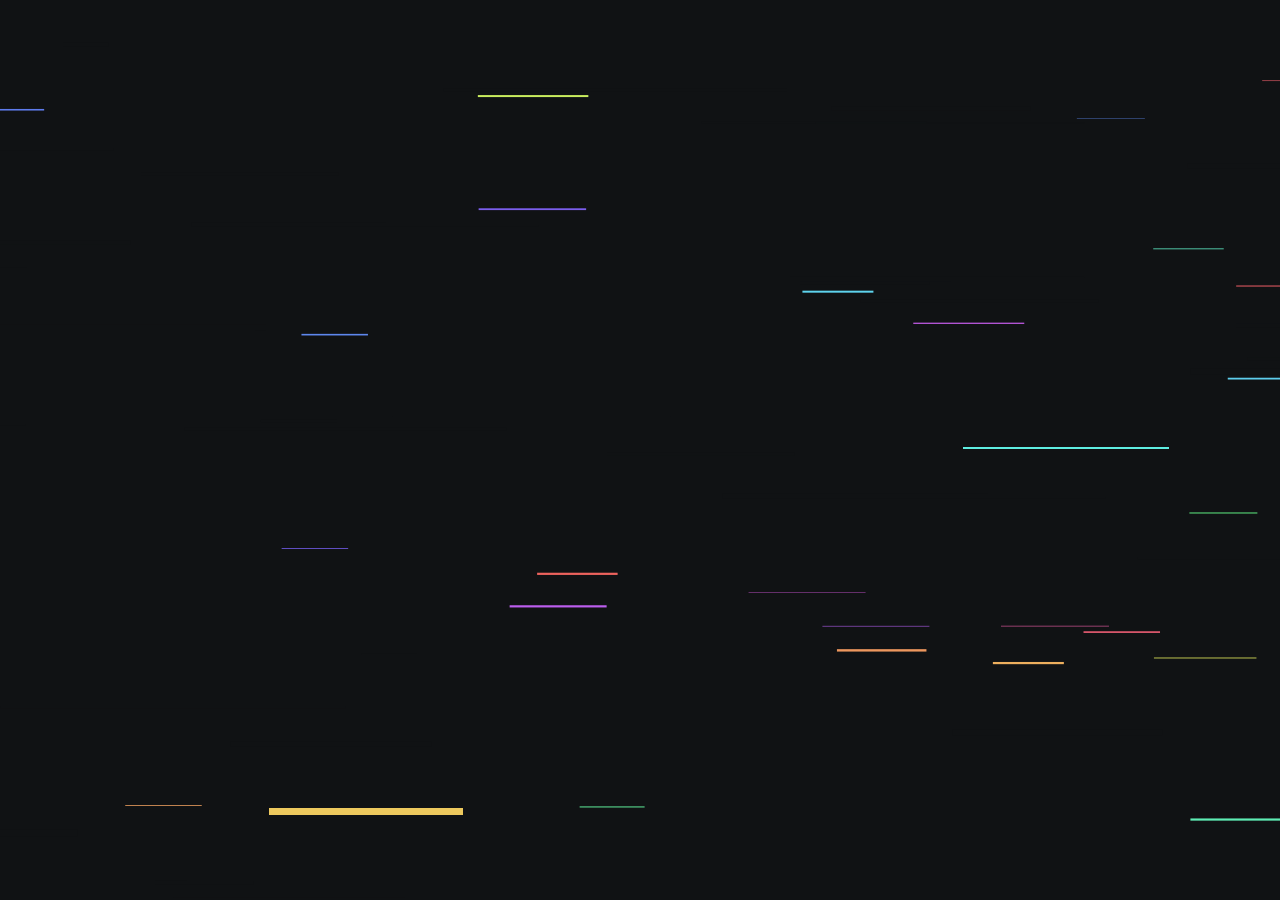
==== en/index.html @ 7159ad67 "İngilizce çeviriyi tamamla, en/index.html üret en sütunu 1/47'den 47/47'ye çıktı; build.py artık %90" ====
<!DOCTYPE html>
<html lang="en" data-i18n-static>
<head>
  <meta charset="utf-8" />
  <meta name="viewport" content="width=device-width, initial-scale=1">
  <title data-i18n="page_title">Emre Üçtepe</title>
  <meta name="description" data-i18n-content="page_desc" content="Emre Üçtepe&#x27;s personal site — projects, writing and contact.">

  <meta property="og:type" content="website">
  <meta property="og:title" data-i18n-content="page_title" content="Emre Üçtepe">
  <meta property="og:description" data-i18n-content="page_desc" content="Emre Üçtepe&#x27;s personal site — projects, writing and contact.">
  <meta property="og:url" content="https://emreuctepe.com/en/">

  <link rel="canonical" href="https://emreuctepe.com/en/">
  <link rel="alternate" hreflang="tr" href="https://emreuctepe.com/">
  <link rel="alternate" hreflang="en" href="https://emreuctepe.com/en/">
  <link rel="alternate" hreflang="ja" href="https://emreuctepe.com/ja/">
  <link rel="alternate" hreflang="x-default" href="https://emreuctepe.com/">

  <link rel="preconnect" href="https://fonts.googleapis.com">
  <link rel="preconnect" href="https://fonts.gstatic.com" crossorigin>
  <link rel="stylesheet" href="https://fonts.googleapis.com/css?family=Source+Sans+Pro&display=swap">

  <link rel="stylesheet" href="../css/index.css">
  <link rel="icon" type="image/svg+xml" href="../images/favicon.svg">

  <!-- Yukleme ekranini mv.js kaldiriyor; JS kapaliysa hic gosterme (yoksa
       sayfayi kalici olarak orterdi - site JS'siz de calismali). -->
  <noscript><style>#loader { display: none; }</style></noscript>
</head>
<body>
  <svg id="clip-paths" width="0" height="0" version="1.1" xmlns="http://www.w3.org/2000/svg" xmlns:xlink="http://www.w3.org/1999/xlink"><g></g></svg>
  <div id="page">
    <header>
      <div id="header-content">
        <div id="header-logo">
          <div id="profile-glitch-canvas" role="img" data-i18n-label="profile_alt" aria-label="Emre Üçtepe profile photo"></div>
        </div>
        <h1 data-i18n="name">Emre Üçtepe</h1>
        <p data-i18n="country">Türkiye</p>
        <div id="contact">
          <a href="mailto:contact@emreuctepe.com" id="email" data-i18n-label="email_label" aria-label="Send an email" target="_blank" rel="noopener noreferrer"><svg viewBox="0 0 42 36" xmlns="http://www.w3.org/2000/svg" aria-hidden="true" focusable="false"><path d="M3.025 5.255A1.99 1.99 0 0 1 4.003 5h33.994c.354 0 .688.093.977.256L21 18.5 3.025 5.255zm-1.002 1.45c-.015.098-.023.2-.023.302V18.28v-5.636 17.35C2 31.1 2.902 32 4.003 32h33.994A2.005 2.005 0 0 0 40 29.993v-17.35 5.638V7.008c0-.103-.008-.204-.023-.303L21 20.687 2.023 6.704z"/></svg></a>

          <a href="https://github.com/emreuctepe" id="github" aria-label="GitHub" rel="noopener noreferrer" target="_blank">
            <svg xmlns="http://www.w3.org/2000/svg" viewBox="0 0 42 36" aria-hidden="true" focusable="false">
              <path d="M21 1C10.06 1 1.2 9.86 1.2 20.8c0 8.76 5.68 16.19 13.56 18.81.99.18 1.35-.43 1.35-.96 0-.47-.02-2.03-.03-3.68-5.52 1.2-6.68-2.34-6.68-2.34-.9-2.29-2.2-2.9-2.2-2.9-1.8-1.23.14-1.2.14-1.2 1.99.14 3.04 2.04 3.04 2.04 1.77 3.03 4.64 2.15 5.77 1.65.18-1.28.69-2.15 1.26-2.65-4.41-.5-9.05-2.2-9.05-9.8 0-2.16.77-3.93 2.04-5.32-.2-.5-.89-2.52.2-5.26 0 0 1.67-.53 5.46 2.03a19 19 0 0 1 9.94 0c3.79-2.56 5.46-2.03 5.46-2.03 1.09 2.74.4 4.76.2 5.26 1.27 1.39 2.04 3.16 2.04 5.32 0 7.62-4.65 9.29-9.08 9.79.71.61 1.35 1.82 1.35 3.67 0 2.65-.02 4.78-.02 5.43 0 .53.36 1.15 1.36.95a19.63 19.63 0 0 0 13.53-18.8C40.8 9.86 31.94 1 21 1z"/>
            </svg>

          </a>
          <a href="https://medium.com/@muhammedemreuctepe" id="medium" aria-label="Medium" target="_blank" rel="noopener noreferrer">
            <svg xmlns="http://www.w3.org/2000/svg" viewBox="96 96 448.1 448.1" aria-hidden="true" focusable="false"><!--!Font Awesome Free v7.3.1 by @fontawesome - https://fontawesome.com License - https://fontawesome.com/license/free Copyright 2026 Fonticons, Inc.--><path d="M465.4 96C508.8 96 544 131.2 544 174.6L544 258.4C542.1 258.3 540.2 258.2 538.3 258.2L537.9 258.2C527.9 258.2 515.6 260.6 506.8 265C496.8 269.6 488.1 276.5 480.8 285.6C469 300.2 461.9 319.9 460.2 342C460.1 342.7 460.1 343.3 460 344C459.9 344.7 459.9 345.2 459.9 345.9C459.8 347.1 459.8 348.3 459.8 349.5C459.8 351.4 459.7 353.3 459.8 355.3C461 405.4 488 445.5 536.1 445.5C538.8 445.5 541.4 445.4 544 445.1L544 465.5C544 508.9 508.8 544.1 465.4 544.1L174.6 544C131.2 544 96 508.8 96 465.4L96 174.6C96 131.2 131.2 96 174.6 96L465.4 96zM178.3 202.9L178.6 203C191.8 206 198.4 210.4 198.4 226.4L198.4 413.6C198.4 429.6 191.7 434 178.5 437L178.2 437.1L178.2 439.9L231 439.9L231 437.1L230.7 437C217.5 434 210.8 429.6 210.8 413.6L210.8 237.3L296.9 439.8L301.8 439.8L390.4 231.6L390.4 418.2C389.3 430.8 382.6 434.7 370.7 437.4L370.4 437.5L370.4 440.2L462.3 440.2L462.3 437.5L462 437.4C450.1 434.7 443.3 430.8 442.1 418.2L442 226.4L442.1 226.4C442.1 210.4 448.8 206 462 203L462.3 202.9L462.3 200.2L390.1 200.2L323.1 357.6L256.1 200.2L178.3 200.2L178.3 202.9zM544 404.3C518.9 396.9 501 369.2 502.8 336.5L502.8 336.5L543.9 336.5L543.9 404.3zM537.6 268.7C539.9 268.7 542 269 544 269.6L544 327L503.8 327C505.3 293.4 517.4 269.1 537.6 268.7z"/></svg>
          </a>
          <a href="https://www.youtube.com/@emreuctepee" id="youtube" aria-label="YouTube" target="_blank" rel="noopener noreferrer">
            <svg xmlns="http://www.w3.org/2000/svg" viewBox="47 128 546.2 384" aria-hidden="true" focusable="false"><!--!Font Awesome Free v7.3.1 by @fontawesome - https://fontawesome.com License - https://fontawesome.com/license/free Copyright 2026 Fonticons, Inc.--><path d="M581.7 188.1C575.5 164.4 556.9 145.8 533.4 139.5C490.9 128 320.1 128 320.1 128C320.1 128 149.3 128 106.7 139.5C83.2 145.8 64.7 164.4 58.4 188.1C47 231 47 320.4 47 320.4C47 320.4 47 409.8 58.4 452.7C64.7 476.3 83.2 494.2 106.7 500.5C149.3 512 320.1 512 320.1 512C320.1 512 490.9 512 533.5 500.5C557 494.2 575.5 476.3 581.8 452.7C593.2 409.8 593.2 320.4 593.2 320.4C593.2 320.4 593.2 231 581.8 188.1zM264.2 401.6L264.2 239.2L406.9 320.4L264.2 401.6z"/></svg>
          </a>
        </div>
        <div id="lang-switcher">
          <a href="../" data-lang="tr">TR</a> · <a href="../en/" data-lang="en">EN</a> · <a href="../ja/" data-lang="ja">日本語</a>
        </div>
      </div>
    </header>
    <main id="content">
      <section id="about">
        <h2 data-i18n="about_title">About</h2>
        <p data-i18n="about_text">Hi. I'm studying Japanese Language and Literature at Erciyes University. I keep acting, in my own quiet way. And when I get bored I wander off into maths, geometry, game programming and web apps.</p>
        <a href="mailto:contact@emreuctepe.com" class="more" target="_blank" rel="noopener noreferrer">
          <span data-i18n="about_more">Get in touch</span>
          <svg class="arrow" viewBox="0 0 6 10" xmlns="http://www.w3.org/2000/svg"><path d="M0,0 L6,5 L0,10 Z"/></svg>
        </a>
      </section>
      <section id="work">
        <h2 data-i18n="work_title" role="button" tabindex="0">Projects</h2>
        <ul>
          <li><a href="#" target="_blank" rel="noopener noreferrer"><span data-i18n="project_1_desc">Monthly Social Magazine</span> - <span data-i18n="project_1_meta">dergi.com</span></a></li>
          <li><a href="#" target="_blank" rel="noopener noreferrer"><span data-i18n="project_2_desc">Guess promoting Türkiye is down to me!</span> - <span data-i18n="project_2_meta">YouTube Podcast</span></a></li>
          <li><a href="#" target="_blank" rel="noopener noreferrer"><span data-i18n="project_3_desc">Pick a Random Topic</span> - <span data-i18n="project_3_meta">randomtopik.com</span></a></li>
          <li><a target="_blank" rel="noopener noreferrer"><span data-i18n="work_past">----------Past----------</span>-----</a></li>
          <li><a href="https://www.imdb.com/title/tt8827156/?ref_=tt_epspo_ep_1" target="_blank" rel="noopener noreferrer"><span data-i18n="project_6_desc">Osman</span> - <span data-i18n="project_6_meta">Diriliş: Ertuğrul (TV series)</span></a></li>
          <li><a href="https://www.youtube.com/watch?v=KBHKbZ3uY08" target="_blank" rel="noopener noreferrer"><span data-i18n="project_7_desc">Naci</span> - <span data-i18n="project_7_meta">Başarmalısın (film)</span></a></li>
          <li><a href="https://www.youtube.com/watch?v=_SRxvWY0Qe0" target="_blank" rel="noopener noreferrer"><span data-i18n="project_8_desc">Hakan</span> - <span data-i18n="project_8_meta">Hayat Dediğin: Sevginin Gücü</span></a></li>
          <li><a href="#" target="_blank" rel="noopener noreferrer"><span data-i18n="project_10_desc">Turkish Airlines</span> - <span data-i18n="project_10_meta">Commercial</span></a></li>
          <li><a href="#" target="_blank" rel="noopener noreferrer"><span data-i18n="project_11_desc">Dettol</span> - <span data-i18n="project_11_meta">Commercial (currently BOYCOTTED!)</span></a></li>
            <!--
          <li><a href="#" target="_blank" rel="noopener noreferrer"><span data-i18n="project_4_desc">Project G</span> - <span data-i18n="project_4_meta">Interactive geometry learning platform</span></a></li>
          <li><a href="#" target="_blank" rel="noopener noreferrer"><span data-i18n="project_12_desc">Kayseray tracker</span> - <span data-i18n="project_12_meta">proje203.com</span></a></li>
          <li><a href="#" target="_blank" rel="noopener noreferrer"><span data-i18n="project_13_desc">Historical Card Game</span> - <span data-i18n="project_13_meta">proje203.com</span></a></li>
          <li><a href="#" target="_blank" rel="noopener noreferrer"><span data-i18n="project_14_desc">"Good Chat"</span> - <span data-i18n="project_14_meta">proje203.com</span></a></li>
          <li><a href="#" target="_blank" rel="noopener noreferrer"><span data-i18n="project_15_desc">KargaManga Card Game</span> - <span data-i18n="project_15_meta">proje203.com</span></a></li>
          <li><a href="#" target="_blank" rel="noopener noreferrer"><span data-i18n="project_5_desc">benkyoutorukogo.com</span> - <span data-i18n="project_5_meta">Turkish learning materials for Japanese speakers</span></a></li>
          <li><a href="#" target="_blank" rel="noopener noreferrer"><span data-i18n="project_16_desc">Damn! A lot</span> - <span data-i18n="project_16_meta">proje203.com</span></a></li>
           -->
        </ul>
        <a href="#" class="more" target="_blank" rel="noopener noreferrer"><span data-i18n="work_more">More projects</span> <svg class="arrow" viewBox="0 0 6 10" xmlns="http://www.w3.org/2000/svg"><path d="M0,0 L6,5 L0,10 Z"/></svg></a>
      </section>
      <section id="articles">
        <h2 data-i18n="articles_title">Writing</h2>
        <ul>
          <li><a href="https://medium.com/@muhammedemreuctepe/%E5%A4%A7%E5%A5%BD%E3%81%8D%E3%81%AA%E5%9B%B3%E6%9B%B8%E9%A4%A8-ipa-3b25644fb521" target="_blank" rel="noopener noreferrer"><span data-i18n="article_1_title">大好きな図書館:IPA</span></a></li>
          <li><a href="https://medium.com/@muhammedemreuctepe/japon-modernle%C5%9Fmesine-farkl%C4%B1-bir-bak%C4%B1%C5%9F-e629d84c097a" target="_blank" rel="noopener noreferrer"><span data-i18n="article_2_title">Japon Modernleşmesine Farklı Bir Bakış</span></a></li>
          <li><a href="#" target="_blank" rel="noopener noreferrer"><span data-i18n="article_3_title">A Thrilled Love Story In The Old Train with Grapphities</span></a></li>
        </ul>
        <a href="https://medium.com/@muhammedemreuctepe" class="more" target="_blank" rel="noopener noreferrer"><span data-i18n="articles_more">More writing</span> <svg class="arrow" viewBox="0 0 6 10" xmlns="http://www.w3.org/2000/svg"><path d="M0,0 L6,5 L0,10 Z"/></svg></a>
      </section>
    </main>
  </div>
  <div id="intro" class="full-size">
    <div id="logo-container" class="full-size"></div>
    <svg id="stripes" class="full-size" width="100%" height="100%" version="1.1" xmlns="http://www.w3.org/2000/svg" xmlns:xlink="http://www.w3.org/1999/xlink"></svg>
  </div>
  <!-- #intro'dan SONRA gelir ki (z-index yok, DOM sirasi karar verir) intro
       hazirlanirken onun ustunde dursun. Bicimi css/index.css'te. -->
  <div id="loader" class="full-size" aria-hidden="true"><span></span></div>
  <!-- Not: p5.js (~950KB) ve tinycolor (35KB) kaldirildi; glitch efekti saf Canvas 2D
       ile, renk uretimi ise js/color.js yardimcisi ile yapiliyor. defer sirasi korunur:
       color.js -> random-link-color/mv; dynamics -> mv; lang/strings -> i18n -> mv. -->
  <script defer src="../js/color.js"></script>
  <script defer src="../js/dynamics.js"></script>
  <script defer src="../js/random-link-color.js"></script>
  <script defer src="../lang/strings.js"></script>
  <script defer src="../js/i18n.js"></script>
  <script defer src="../js/mv.js"></script>
  <script defer src="../js/profile-glitch.js"></script>
</body>
</html>
---- css/index.css ----
/* Font, index.html <head>'inde <link rel="preconnect"> + display=swap ile yukleniyor
   (eskiden buradaki render-blocking @import ile geliyordu ve FOIT'e yol aciyordu). */

* {
  margin: 0;
  padding: 0;
  font-family: "Source Sans Pro", "HelveticaNeue", "Helvetica Neue", Helvetica, Arial;
}

*:not(a):not(a *) {
  cursor: default;
}

html {
  height: 100%;
}

body {
  background: #101214;
  font-size: 18px;
  -webkit-text-size-adjust: 100%;
  color: #8E9094;
  min-height: 100%;
  display: flex;
  justify-content: center;
  /* Varsayilan: dikey ortali (intro ve duruş gorunumu icin). Proje listesi acilinca
     js/mv.js bunu inline 'flex-start'a cevirir (top-anchor) ki icerik asagi buyusun. */
  align-items: center;
}

h1, h2 {
  font-weight: normal;
  color: white;
}

h1 {
  font-size: 25px;
}

h2 {
  font-size: 22.5px;
}

.full-size {
  position: absolute;
  top: 0;
  left: 0;
  bottom: 0;
  right: 0;
}

#clip-paths {
  position: absolute;
  top: 0;
  left: 0;
}

#page {
  display: grid;
  grid-template-columns: 2fr 3fr;
  max-width: 1000px;
  grid-column-gap: 5vw;
  padding: 10vh 10vw;
}

header {
  display: flex;
  justify-content: center;
  align-items: center;
  flex-direction: column;
  /* Duruş/intro halinde tamamen orijinal (mudahalesiz) - boylece intro glitch klonlari
     dogru konumlanir. Proje listesi acilinca js/mv.js inline olarak sticky + align-self
     + top + #page marginTop ekler (top-anchor, header sabit, icerik asagi buyur). */
}

#header-content {
  text-align: center;
}

#header-logo {
  text-align: center;
}

#profile-glitch-canvas {
  width: 120px;
  height: 120px;
  margin: 0 auto 10px;
  border-radius: 50%;
  overflow: hidden;
}

#profile-glitch-canvas canvas {
  border-radius: 50%;
}

#header-content p {
  padding-top: 2px;
}

#contact {
  padding-top: 12px;
}

#contact a {
  display: inline-block;
  margin-right: 8px;
}

#contact a,
#contact a svg {
  width: 31.25px;
  height: 23.75px;
  cursor: pointer;
}

/* Medium/YouTube: viewBox artik ikonun gercek sinir kutusuna kirpilmis,
   digerleri gibi yukseklik sabit (23.75px, %25 buyutulmus), genislik kendi oranina gore */
#contact a#medium,
#contact a#medium svg {
  width: 23.75px;
  height: 23.75px;
}

#contact a#youtube,
#contact a#youtube svg {
  width: 33.75px;
  height: 23.75px;
}

#contact a svg path {
  fill: #8E9094;
}
#contact a:hover svg path {
  fill: #adb0b6;
}

#lang-switcher {
  padding-top: 22px;
  font-size: 14px;
  color: #8E9094;
}

#lang-switcher a {
  color: #8E9094;
  text-decoration: none;
}

#lang-switcher a:hover {
  color: #adb0b6;
}

#lang-switcher a.active {
  color: white;
}

#content {
  display: flex;
  flex-direction: column;
  justify-content: center;
}

section {
  margin-bottom: 30px;
}

section ul {
  line-height: 24px;
  list-style: none;
  padding-top: 2px;
  padding-bottom: 5px;
}

section a {
  color: #8E9094;
  text-decoration: none;
}
section a:hover {
  color: #adb0b6;
}

/* Paragraf ici linkler (ör. "Hakkimda" metnindeki gibi) link oldugunu belli etsin
   diye sayfa her yenilendiginde rastgele bir renk alir (bkz js/random-link-color.js).
   Yeni bir kelimeyi link yapmak icin sadece <a> etiketine sarmak yeterli, baska
   hicbir sey eklemeye gerek yok. */
section p a {
  color: var(--inline-link-color, #8E9094);
}

/* Varsayilan: proje listesinin ILK 3 satiri gorunur; 4. ve sonrasi gizli durur.
   "Diger Projeler" (veya "Projeler" basligi) tiklaninca js/mv.js bunlari sirayla
   animasyonla acar. Boylece HTML'de li SIRASINI degistirmek yeterli - ilk 3 siteye
   yansir, digerleri sonradan eklenir; elle .extra sinifi yonetmeye gerek yok. */
#work ul li:nth-child(n+4) {
  display: none;
}

/* Liste acildiginda (js/mv.js '#work'a 'is-expanded' ekler): sirayla 'is-in' alan
   satirlar gorunur, tek kullanimlik "Diger Projeler" butonu kalkar. Acilis/kapanis TEK
   sinifla ifade edildigi icin mv.js top-anchor'i yeniden olcerken sinifi bir an kaldirip
   KAPALI duzeni birebir geri kurabiliyor (bkz. measureCollapsedPageHeight). */
#work.is-expanded ul li.is-in {
  display: list-item;
}
#work.is-expanded > a.more {
  display: none;
}

a.more {
  font-size: 16px;
  text-decoration: none;
  color: #B0B1B3;
}

a.more svg {
  width: 6px;
  height: 10px;
  margin-left: 7px;
}
a.more .arrow {
  fill: #B0B1B3;
}
a.more:hover {
  color: #adb0b6;
}
a.more:hover .arrow {
  fill: #adb0b6;
}

#intro {
  background: #101214;
  pointer-events: none;
}

/* Yukleme ekrani: defer'li scriptler (dynamics.js ~60KB) inerken sayfa bos-siyah
   kalmasin diye. Saf CSS - ek istek yok, JS beklemez, ilk boyamada goruniyor.
   mv.js intro'yu baslatirken .is-loaded ile soluklastirip DOM'dan kaldiriyor,
   boylece yukleme cizgisinden glitch'e yumusak bir gecis oluyor.
   JS kapaliysa <noscript> (index.html <head>) bu katmani hic gostermez. */
#loader {
  background: #101214;
  display: flex;
  align-items: center;
  justify-content: center;
  pointer-events: none;
  transition: opacity 250ms linear;
  /* Emniyet: mv.js bir sekilde calismazsa ekran sonsuza kadar kapali kalmasin. */
  animation: loader-timeout 1ms linear 8s forwards;
}

#loader.is-loaded {
  opacity: 0;
}

/* Intro'nun yatay serit motifine selam: ince bir raydaki tek parca gidip gelir. */
#loader span {
  position: relative;
  width: 120px;
  height: 2px;
  background: rgba(142, 144, 148, 0.2); /* #8E9094 */
  overflow: hidden;
}

/* Kayan parca sitenin vurgu renk uzayinda gezinir: js/color.js her yuklemede
   hsl(rastgele, 80%, 65%) uretip glitch seritlerine, paragraf ici linklere ve
   favicon'a veriyor. Burada ayni doygunluk/aciklikta hue'yu dondurerek o
   paletin icinde kaliyoruz - ama JS'e dokunmadan, cunku loader'in tum amaci
   scriptler inmeden once gorunmek. */
#loader span::after {
  content: "";
  position: absolute;
  top: 0;
  left: 0;
  width: 40px;
  height: 100%;
  /* @property desteklenmeyen tarayicida animasyon islemez; bu satir sayesinde
     degisken yine de cozulur ve parca sabit bir vurgu renginde kalir. */
  --loader-hue: 0;
  background: hsl(var(--loader-hue), 80%, 65%);
  animation:
    loader-scan 1.2s ease-in-out infinite alternate,
    loader-hue 5s linear infinite;
}

/* Hue'yu <number> olarak kaydetmek gercek renk gecisi saglar; kaydedilmezse
   tarayici degiskeni metin gibi gorup adim adim (veya hic) gecis yapardi. */
@property --loader-hue {
  syntax: "<number>";
  inherits: false;
  initial-value: 0;
}

@keyframes loader-hue {
  to { --loader-hue: 360; }
}

@keyframes loader-scan {
  to { transform: translateX(80px); } /* ray 120px - parca 40px */
}

@keyframes loader-timeout {
  to { opacity: 0; visibility: hidden; }
}

@media only screen and (prefers-reduced-motion: reduce) {
  #loader span::after {
    animation: none;
    width: 100%;
    background: #8E9094; /* renk donusu de hareket sayilir; notr ve sabit birak */
    opacity: 0.35;
  }
}

#logo-container {
  transform-origin: 50% 50%;
  transform: scale(0.5);
  display: flex;
  align-items: center;
  justify-content: center;
  visibility: hidden;
}

#logo-container > svg {
  width: 70vw;
  height: 70vh;
  max-width: 640px;
  max-height: 536px;
}

@media only screen and (max-width: 800px) {
  #page {
    position: initial;
    padding: 10vw;
    grid-row-gap: 5vh;
    grid-template-columns: 1fr;
    grid-auto-flow: row;
  }
  /* Tek sutunlu mobil duzende sabitleme kapali (header icerigi ortmasin). */
  header {
    position: static;
  }
}

/* Dokunma hedefleri. Olcum (375px): liste linkleri 21.8px yuksekliginde ve
   aralarinda 0.9px bosluk vardi - parmak ucu ayni anda 2-3 satiri kapatiyordu.
   Dil secici 14.7x17.1px ile en kucugu. Hedefi gorunmez sekilde buyutmek
   (pseudo-element hit alani) burada CARE DEGIL: bitisik satirlarda buyuyen
   alanlar ust uste biner, belirsizlik yer degistirir sadece. O yuzden gercek
   bosluk ekliyoruz ve satirlari ~44px'e (Apple HIG) cikariyoruz.

   Sorgu max-width degil pointer:coarse: dert dokunmatikte, dar masaustu
   penceresinde degil. Ayrica mv.js:515 hover glitch'ini 'ontouchstart' ile
   zaten kapatiyor - ayni kitleyi hedefleyince glitch klonlarinin
   getBoundingClientRect kutusu hicbir yerde padding'den etkilenmemis oluyor. */
@media (pointer: coarse) {
  /* Blok yapmak satiri bastan sona tiklanabilir kilar; dar metinlerde
     ("Osman - ...") saga dogru isabetsiz dokunuslar da kurtulur. */
  #work ul li a,
  #articles ul li a {
    display: block;
    padding: 4px 0;
  }

  a.more {
    display: inline-block;
    padding: 12px 0;
  }

  /* Sayfanin en kucuk hedefleri. Ayiraclar ("·") yerinde kalsin diye
     inline-block + yatay padding: TR/EN kutulari ~31x39px'e ciker. */
  #lang-switcher {
    padding-top: 12px;
  }

  #lang-switcher a {
    display: inline-block;
    padding: 11px 8px;
  }
}
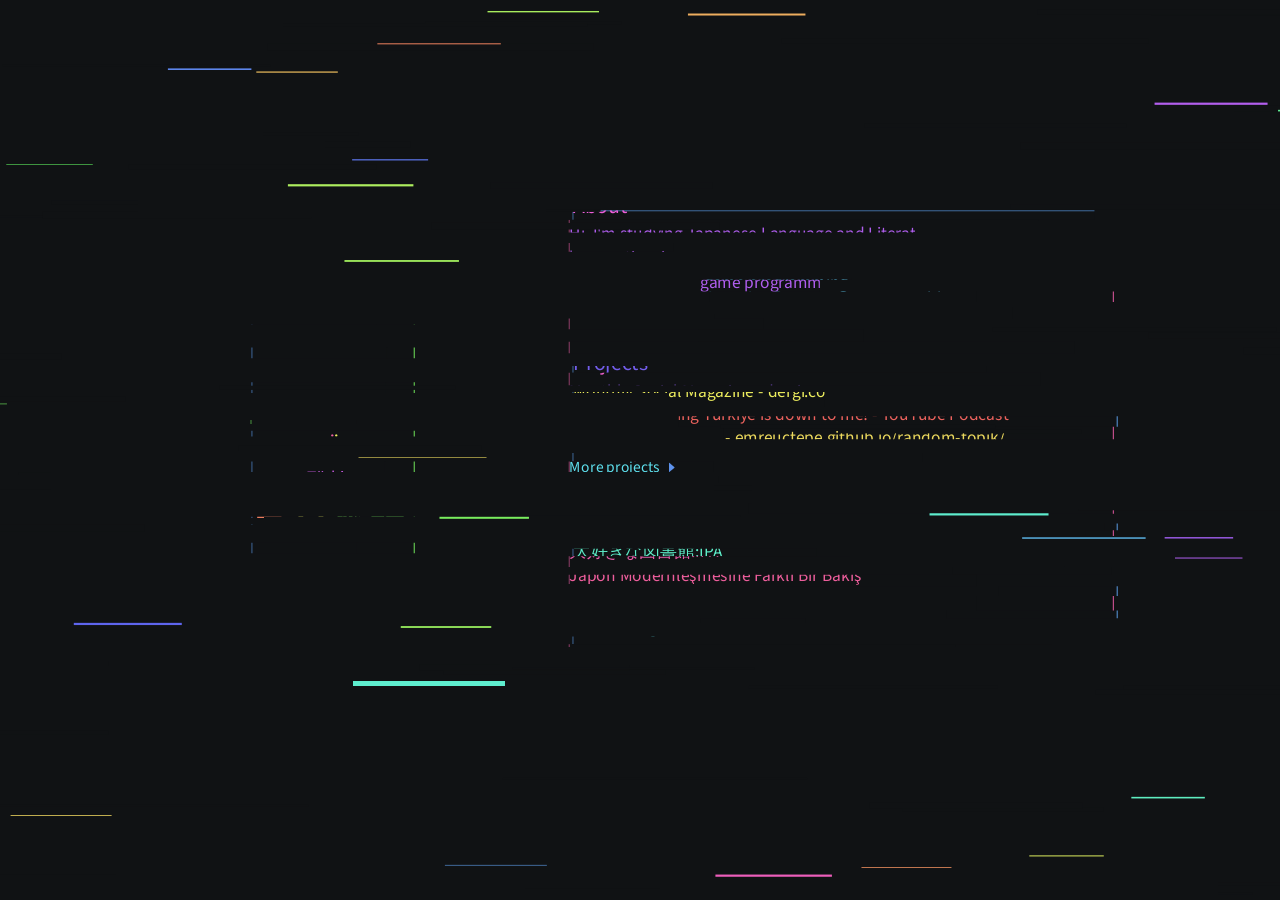
==== commit bdb5c7ef: "İçerik güncellemeleri ve yapılacaklar listesini genişlet Rastgele Konu Seç artık emreuctepe.github.i" ====
--- a/en/index.html
+++ b/en/index.html
@@ -73,9 +73,9 @@
         <ul>
           <li><a href="#" target="_blank" rel="noopener noreferrer"><span data-i18n="project_1_desc">Monthly Social Magazine</span> - <span data-i18n="project_1_meta">dergi.com</span></a></li>
           <li><a href="#" target="_blank" rel="noopener noreferrer"><span data-i18n="project_2_desc">Guess promoting Türkiye is down to me!</span> - <span data-i18n="project_2_meta">YouTube Podcast</span></a></li>
-          <li><a href="#" target="_blank" rel="noopener noreferrer"><span data-i18n="project_3_desc">Pick a Random Topic</span> - <span data-i18n="project_3_meta">randomtopik.com</span></a></li>
+          <li><a href="https://emreuctepe.github.io/random-topik/" target="_blank" rel="noopener noreferrer"><span data-i18n="project_3_desc">Pick a Random Topic</span> - <span data-i18n="project_3_meta">emreuctepe.github.io/random-topik/</span></a></li>
           <li><a target="_blank" rel="noopener noreferrer"><span data-i18n="work_past">----------Past----------</span>-----</a></li>
-          <li><a href="https://www.imdb.com/title/tt8827156/?ref_=tt_epspo_ep_1" target="_blank" rel="noopener noreferrer"><span data-i18n="project_6_desc">Osman</span> - <span data-i18n="project_6_meta">Diriliş: Ertuğrul (TV series)</span></a></li>
+          <li><a href="https://www.imdb.com/title/tt8827156/?ref_=tt_epspo_ep_1" target="_blank" rel="noopener noreferrer"><span data-i18n="project_6_desc">Osman</span> - <span data-i18n="project_6_meta">Resurrection Ertugrul S5/E1-E29 (TV series)</span></a></li>
           <li><a href="https://www.youtube.com/watch?v=KBHKbZ3uY08" target="_blank" rel="noopener noreferrer"><span data-i18n="project_7_desc">Naci</span> - <span data-i18n="project_7_meta">Başarmalısın (film)</span></a></li>
           <li><a href="https://www.youtube.com/watch?v=_SRxvWY0Qe0" target="_blank" rel="noopener noreferrer"><span data-i18n="project_8_desc">Hakan</span> - <span data-i18n="project_8_meta">Hayat Dediğin: Sevginin Gücü</span></a></li>
           <li><a href="#" target="_blank" rel="noopener noreferrer"><span data-i18n="project_10_desc">Turkish Airlines</span> - <span data-i18n="project_10_meta">Commercial</span></a></li>
@@ -97,7 +97,7 @@
         <ul>
           <li><a href="https://medium.com/@muhammedemreuctepe/%E5%A4%A7%E5%A5%BD%E3%81%8D%E3%81%AA%E5%9B%B3%E6%9B%B8%E9%A4%A8-ipa-3b25644fb521" target="_blank" rel="noopener noreferrer"><span data-i18n="article_1_title">大好きな図書館:IPA</span></a></li>
           <li><a href="https://medium.com/@muhammedemreuctepe/japon-modernle%C5%9Fmesine-farkl%C4%B1-bir-bak%C4%B1%C5%9F-e629d84c097a" target="_blank" rel="noopener noreferrer"><span data-i18n="article_2_title">Japon Modernleşmesine Farklı Bir Bakış</span></a></li>
-          <li><a href="#" target="_blank" rel="noopener noreferrer"><span data-i18n="article_3_title">A Thrilled Love Story In The Old Train with Grapphities</span></a></li>
+          <li><a href="https://medium.com/@muhammedemreuctepe/speaking-club-ideas-e4d9cf6a7c7c" target="_blank" rel="noopener noreferrer"><span data-i18n="article_3_title">Speaking Club Ideas</span></a></li>
         </ul>
         <a href="https://medium.com/@muhammedemreuctepe" class="more" target="_blank" rel="noopener noreferrer"><span data-i18n="articles_more">More writing</span> <svg class="arrow" viewBox="0 0 6 10" xmlns="http://www.w3.org/2000/svg"><path d="M0,0 L6,5 L0,10 Z"/></svg></a>
       </section>
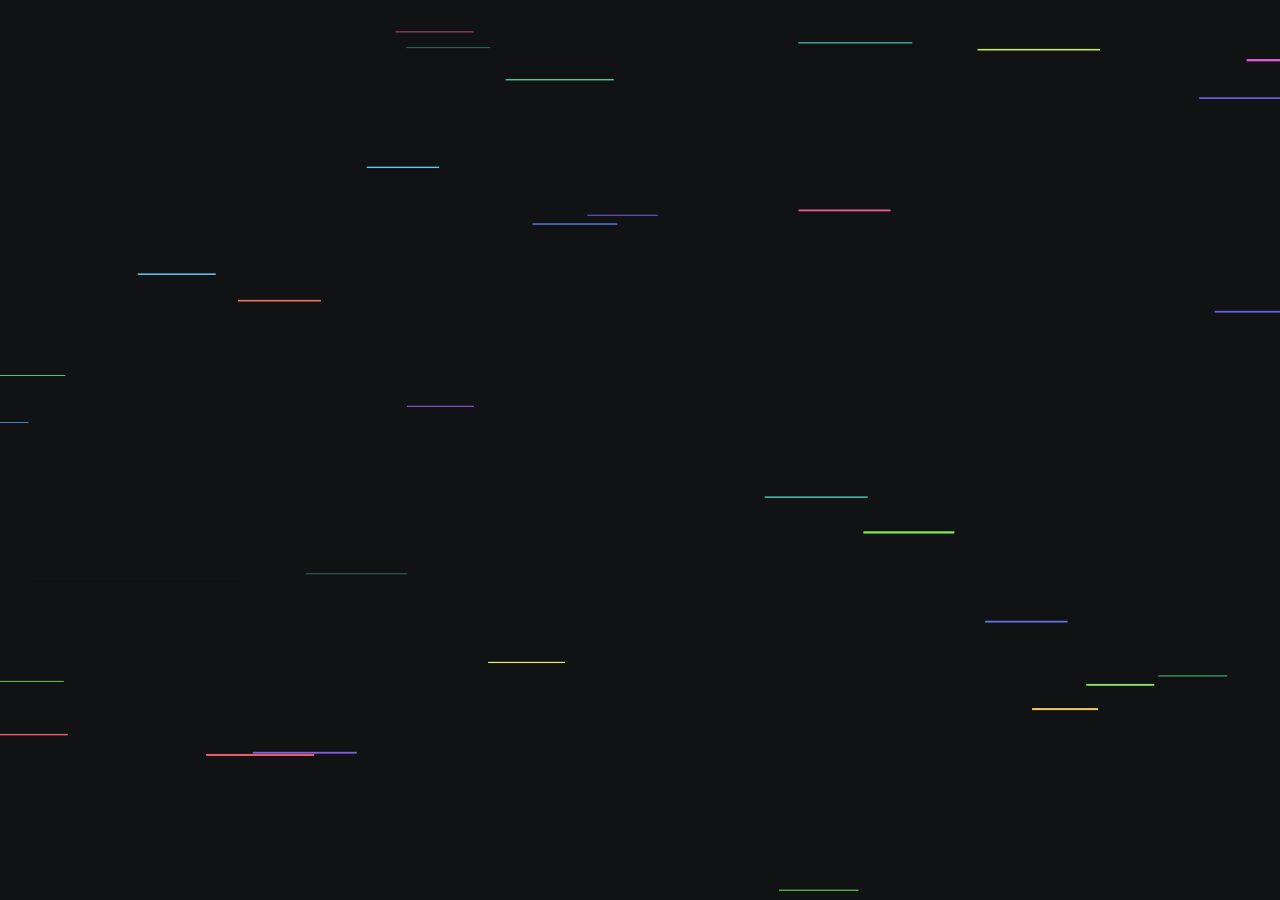
==== commit 03ba6f10: "mailto baglantilarindan _blank kaldir, Ertugrul satirini eslestir mailto: bir belge navigasyonu degi" ====
--- a/en/index.html
+++ b/en/index.html
@@ -39,7 +39,12 @@
         <h1 data-i18n="name">Emre Üçtepe</h1>
         <p data-i18n="country">Türkiye</p>
         <div id="contact">
-          <a href="mailto:contact@emreuctepe.com" id="email" data-i18n-label="email_label" aria-label="Send an email" target="_blank" rel="noopener noreferrer"><svg viewBox="0 0 42 36" xmlns="http://www.w3.org/2000/svg" aria-hidden="true" focusable="false"><path d="M3.025 5.255A1.99 1.99 0 0 1 4.003 5h33.994c.354 0 .688.093.977.256L21 18.5 3.025 5.255zm-1.002 1.45c-.015.098-.023.2-.023.302V18.28v-5.636 17.35C2 31.1 2.902 32 4.003 32h33.994A2.005 2.005 0 0 0 40 29.993v-17.35 5.638V7.008c0-.103-.008-.204-.023-.303L21 20.687 2.023 6.704z"/></svg></a>
+          <!-- mailto'da target="_blank" YOK: bu bir belge navigasyonu degil, isletim
+               sistemindeki posta uygulamasina devredilir. _blank verilince tarayici
+               yukleyecek belgesi olmayan bos bir sekme acip hemen kapatir (ya da
+               popup engelleyici bloklar) - kullaniciya "hicbir sey olmadi" gibi
+               gorunur. rel="noopener" de gereksiz: paylasilan bir window.opener yok. -->
+          <a href="mailto:contact@emreuctepe.com" id="email" data-i18n-label="email_label" aria-label="Send an email"><svg viewBox="0 0 42 36" xmlns="http://www.w3.org/2000/svg" aria-hidden="true" focusable="false"><path d="M3.025 5.255A1.99 1.99 0 0 1 4.003 5h33.994c.354 0 .688.093.977.256L21 18.5 3.025 5.255zm-1.002 1.45c-.015.098-.023.2-.023.302V18.28v-5.636 17.35C2 31.1 2.902 32 4.003 32h33.994A2.005 2.005 0 0 0 40 29.993v-17.35 5.638V7.008c0-.103-.008-.204-.023-.303L21 20.687 2.023 6.704z"/></svg></a>
 
           <a href="https://github.com/emreuctepe" id="github" aria-label="GitHub" rel="noopener noreferrer" target="_blank">
             <svg xmlns="http://www.w3.org/2000/svg" viewBox="0 0 42 36" aria-hidden="true" focusable="false">
@@ -63,7 +68,8 @@
       <section id="about">
         <h2 data-i18n="about_title">About</h2>
         <p data-i18n="about_text">Hi. I'm studying Japanese Language and Literature at Erciyes University. I keep acting, in my own quiet way. And when I get bored I wander off into maths, geometry, game programming and web apps.</p>
-        <a href="mailto:contact@emreuctepe.com" class="more" target="_blank" rel="noopener noreferrer">
+        <!-- target="_blank" yok - gerekcesi yukaridaki #email baglantisinda. -->
+        <a href="mailto:contact@emreuctepe.com" class="more">
           <span data-i18n="about_more">Get in touch</span>
           <svg class="arrow" viewBox="0 0 6 10" xmlns="http://www.w3.org/2000/svg"><path d="M0,0 L6,5 L0,10 Z"/></svg>
         </a>
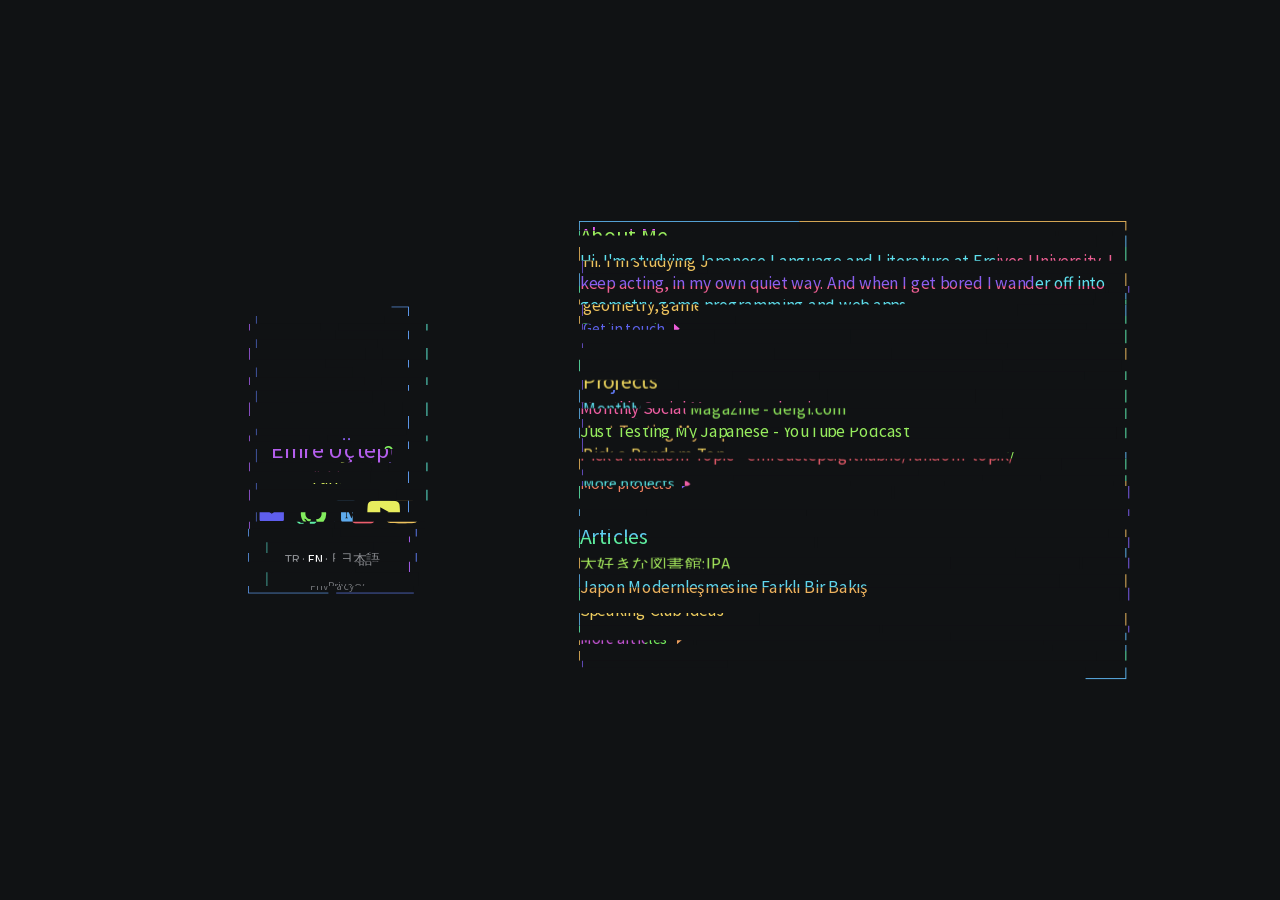
==== commit ab0d8bc0: "Uc dilli gizlilik sayfasi, cerezsiz sayac, self-host font Cerez banner'i koymadan trafik olcmenin sa" ====
--- a/en/index.html
+++ b/en/index.html
@@ -4,11 +4,11 @@
   <meta charset="utf-8" />
   <meta name="viewport" content="width=device-width, initial-scale=1">
   <title data-i18n="page_title">Emre Üçtepe</title>
-  <meta name="description" data-i18n-content="page_desc" content="Emre Üçtepe&#x27;s personal site — projects, writing and contact.">
+  <meta name="description" data-i18n-content="page_desc" content="Emre Üçtepe&#x27;s personal site — projects, articles and contact.">
 
   <meta property="og:type" content="website">
   <meta property="og:title" data-i18n-content="page_title" content="Emre Üçtepe">
-  <meta property="og:description" data-i18n-content="page_desc" content="Emre Üçtepe&#x27;s personal site — projects, writing and contact.">
+  <meta property="og:description" data-i18n-content="page_desc" content="Emre Üçtepe&#x27;s personal site — projects, articles and contact.">
   <meta property="og:url" content="https://emreuctepe.com/en/">
 
   <link rel="canonical" href="https://emreuctepe.com/en/">
@@ -17,10 +17,10 @@
   <link rel="alternate" hreflang="ja" href="https://emreuctepe.com/ja/">
   <link rel="alternate" hreflang="x-default" href="https://emreuctepe.com/">
 
-  <link rel="preconnect" href="https://fonts.googleapis.com">
-  <link rel="preconnect" href="https://fonts.gstatic.com" crossorigin>
-  <link rel="stylesheet" href="https://fonts.googleapis.com/css?family=Source+Sans+Pro&display=swap">
-
+  <!-- Font Google CDN'den degil, fonts/ klasorunden geliyor - bkz. css/fonts.css.
+       Kaldirilan <link rel="preconnect"> satirlari da bu yuzden gereksiz: artik
+       baglanilacak bir ucuncu taraf yok. -->
+  <link rel="stylesheet" href="../css/fonts.css">
   <link rel="stylesheet" href="../css/index.css">
   <link rel="icon" type="image/svg+xml" href="../images/favicon.svg">
 
@@ -34,7 +34,7 @@
     <header>
       <div id="header-content">
         <div id="header-logo">
-          <div id="profile-glitch-canvas" role="img" data-i18n-label="profile_alt" aria-label="Emre Üçtepe profile photo"></div>
+          <div id="profile-glitch-canvas" role="img" data-i18n-label="profile_alt" aria-label="Profile photo of Emre Üçtepe"></div>
         </div>
         <h1 data-i18n="name">Emre Üçtepe</h1>
         <p data-i18n="country">Türkiye</p>
@@ -62,13 +62,18 @@
         <div id="lang-switcher">
           <a href="../" data-lang="tr">TR</a> · <a href="../en/" data-lang="en">EN</a> · <a href="../ja/" data-lang="ja">日本語</a>
         </div>
+        <!-- #lang-switcher'in ICINE konmaz: js/i18n.js oradaki her <a> icin
+             localStorage'a data-lang degerini yaziyor, data-lang'siz bir link
+             oraya null yazardi. Kardes bir div olarak duruyor. -->
+        <div id="site-legal">
+          <a href="privacy.html" data-i18n="privacy_link">Privacy</a>
+        </div>
       </div>
     </header>
     <main id="content">
       <section id="about">
-        <h2 data-i18n="about_title">About</h2>
-        <p data-i18n="about_text">Hi. I'm studying Japanese Language and Literature at Erciyes University. I keep acting, in my own quiet way. And when I get bored I wander off into maths, geometry, game programming and web apps.</p>
-        <!-- target="_blank" yok - gerekcesi yukaridaki #email baglantisinda. -->
+        <h2 data-i18n="about_title">About Me</h2>
+        <p data-i18n="about_text">Hi. I'm studying Japanese Language and Literature at Erciyes University. I keep acting, in my own quiet way. And when I get bored I wander off into geometry, game programming and web apps.</p>
         <a href="mailto:contact@emreuctepe.com" class="more">
           <span data-i18n="about_more">Get in touch</span>
           <svg class="arrow" viewBox="0 0 6 10" xmlns="http://www.w3.org/2000/svg"><path d="M0,0 L6,5 L0,10 Z"/></svg>
@@ -78,34 +83,26 @@
         <h2 data-i18n="work_title" role="button" tabindex="0">Projects</h2>
         <ul>
           <li><a href="#" target="_blank" rel="noopener noreferrer"><span data-i18n="project_1_desc">Monthly Social Magazine</span> - <span data-i18n="project_1_meta">dergi.com</span></a></li>
-          <li><a href="#" target="_blank" rel="noopener noreferrer"><span data-i18n="project_2_desc">Guess promoting Türkiye is down to me!</span> - <span data-i18n="project_2_meta">YouTube Podcast</span></a></li>
+          <li><a href="#" target="_blank" rel="noopener noreferrer"><span data-i18n="project_2_desc">Just Testing My Japanese</span> - <span data-i18n="project_2_meta">YouTube Podcast</span></a></li>
           <li><a href="https://emreuctepe.github.io/random-topik/" target="_blank" rel="noopener noreferrer"><span data-i18n="project_3_desc">Pick a Random Topic</span> - <span data-i18n="project_3_meta">emreuctepe.github.io/random-topik/</span></a></li>
-          <li><a target="_blank" rel="noopener noreferrer"><span data-i18n="work_past">----------Past----------</span>-----</a></li>
-          <li><a href="https://www.imdb.com/title/tt8827156/?ref_=tt_epspo_ep_1" target="_blank" rel="noopener noreferrer"><span data-i18n="project_6_desc">Osman</span> - <span data-i18n="project_6_meta">Resurrection Ertugrul S5/E1-E29 (TV series)</span></a></li>
+          <li><a target="_blank" rel="noopener noreferrer"><span data-i18n="work_past">--------------Past----------</span>-----</a></li>
+          <li><a href="https://www.imdb.com/title/tt8827156/?ref_=tt_epspo_ep_1" target="_blank" rel="noopener noreferrer"><span data-i18n="project_6_desc">Osman</span> - <span data-i18n="project_6_meta">Resurrection: Ertuğrul (TV series)</span></a></li>
           <li><a href="https://www.youtube.com/watch?v=KBHKbZ3uY08" target="_blank" rel="noopener noreferrer"><span data-i18n="project_7_desc">Naci</span> - <span data-i18n="project_7_meta">Başarmalısın (film)</span></a></li>
-          <li><a href="https://www.youtube.com/watch?v=_SRxvWY0Qe0" target="_blank" rel="noopener noreferrer"><span data-i18n="project_8_desc">Hakan</span> - <span data-i18n="project_8_meta">Hayat Dediğin: Sevginin Gücü</span></a></li>
+          <li><a href="https://www.youtube.com/watch?v=_SRxvWY0Qe0" target="_blank" rel="noopener noreferrer"><span data-i18n="project_8_desc">Hakan</span> - <span data-i18n="project_8_meta">Hayat Dediğin: Sevginin Gücü (film)</span></a></li>
           <li><a href="#" target="_blank" rel="noopener noreferrer"><span data-i18n="project_10_desc">Turkish Airlines</span> - <span data-i18n="project_10_meta">Commercial</span></a></li>
-          <li><a href="#" target="_blank" rel="noopener noreferrer"><span data-i18n="project_11_desc">Dettol</span> - <span data-i18n="project_11_meta">Commercial (currently BOYCOTTED!)</span></a></li>
-            <!--
-          <li><a href="#" target="_blank" rel="noopener noreferrer"><span data-i18n="project_4_desc">Project G</span> - <span data-i18n="project_4_meta">Interactive geometry learning platform</span></a></li>
-          <li><a href="#" target="_blank" rel="noopener noreferrer"><span data-i18n="project_12_desc">Kayseray tracker</span> - <span data-i18n="project_12_meta">proje203.com</span></a></li>
-          <li><a href="#" target="_blank" rel="noopener noreferrer"><span data-i18n="project_13_desc">Historical Card Game</span> - <span data-i18n="project_13_meta">proje203.com</span></a></li>
-          <li><a href="#" target="_blank" rel="noopener noreferrer"><span data-i18n="project_14_desc">"Good Chat"</span> - <span data-i18n="project_14_meta">proje203.com</span></a></li>
-          <li><a href="#" target="_blank" rel="noopener noreferrer"><span data-i18n="project_15_desc">KargaManga Card Game</span> - <span data-i18n="project_15_meta">proje203.com</span></a></li>
-          <li><a href="#" target="_blank" rel="noopener noreferrer"><span data-i18n="project_5_desc">benkyoutorukogo.com</span> - <span data-i18n="project_5_meta">Turkish learning materials for Japanese speakers</span></a></li>
-          <li><a href="#" target="_blank" rel="noopener noreferrer"><span data-i18n="project_16_desc">Damn! A lot</span> - <span data-i18n="project_16_meta">proje203.com</span></a></li>
-           -->
+          <li><a href="#" target="_blank" rel="noopener noreferrer"><span data-i18n="project_11_desc">Dettol</span> - <span data-i18n="project_11_meta">Commercial (brand currently under BOYCOTT!)</span></a></li>
+
         </ul>
         <a href="#" class="more" target="_blank" rel="noopener noreferrer"><span data-i18n="work_more">More projects</span> <svg class="arrow" viewBox="0 0 6 10" xmlns="http://www.w3.org/2000/svg"><path d="M0,0 L6,5 L0,10 Z"/></svg></a>
       </section>
       <section id="articles">
-        <h2 data-i18n="articles_title">Writing</h2>
+        <h2 data-i18n="articles_title">Articles</h2>
         <ul>
           <li><a href="https://medium.com/@muhammedemreuctepe/%E5%A4%A7%E5%A5%BD%E3%81%8D%E3%81%AA%E5%9B%B3%E6%9B%B8%E9%A4%A8-ipa-3b25644fb521" target="_blank" rel="noopener noreferrer"><span data-i18n="article_1_title">大好きな図書館:IPA</span></a></li>
           <li><a href="https://medium.com/@muhammedemreuctepe/japon-modernle%C5%9Fmesine-farkl%C4%B1-bir-bak%C4%B1%C5%9F-e629d84c097a" target="_blank" rel="noopener noreferrer"><span data-i18n="article_2_title">Japon Modernleşmesine Farklı Bir Bakış</span></a></li>
           <li><a href="https://medium.com/@muhammedemreuctepe/speaking-club-ideas-e4d9cf6a7c7c" target="_blank" rel="noopener noreferrer"><span data-i18n="article_3_title">Speaking Club Ideas</span></a></li>
         </ul>
-        <a href="https://medium.com/@muhammedemreuctepe" class="more" target="_blank" rel="noopener noreferrer"><span data-i18n="articles_more">More writing</span> <svg class="arrow" viewBox="0 0 6 10" xmlns="http://www.w3.org/2000/svg"><path d="M0,0 L6,5 L0,10 Z"/></svg></a>
+        <a href="https://medium.com/@muhammedemreuctepe" class="more" target="_blank" rel="noopener noreferrer"><span data-i18n="articles_more">More articles</span> <svg class="arrow" viewBox="0 0 6 10" xmlns="http://www.w3.org/2000/svg"><path d="M0,0 L6,5 L0,10 Z"/></svg></a>
       </section>
     </main>
   </div>
@@ -126,5 +123,19 @@
   <script defer src="../js/i18n.js"></script>
   <script defer src="../js/mv.js"></script>
   <script defer src="../js/profile-glitch.js"></script>
+
+  <!-- Cerezsiz sayac. Cihaza hicbir sey yazmaz - cerez de yok, localStorage da,
+       cache de. IP veritabanina islenmez; sadece ulke turetmek ve 8 saatlik
+       oturum hash'i uretmek icin anlik kullanilip atilir. Kalici ziyaretci
+       kimligi olmadigi icin ePrivacy m.5(3) hic devreye girmiyor: bu yuzden
+       cerez banner'i gerekmiyor. Dayanak mesru menfaat + privacy.html'deki
+       aydinlatma metni.
+       src'de GoatCounter'in verdigi protokol-goreli "//" degil tam "https://"
+       yaziyor: sayfa file:// uzerinden acilirsa "//" cozulemez, http uzerinden
+       acilirsa istek sifresiz gider.
+       GoatCounter localhost'u varsayilan olarak SAYMAZ - gelistirme sirasinda
+       panelde veri gorunmemesi normal, hata degil. -->
+  <script data-goatcounter="https://emreuctepe.goatcounter.com/count"
+          async src="https://gc.zgo.at/count.js"></script>
 </body>
 </html>
--- a/css/fonts.css
+++ b/css/fonts.css
@@ -0,0 +1,32 @@
+/* Source Sans Pro - Google CDN'den DEGIL, fonts/ klasorunden yuklenir.
+   Neden: CDN'den gelen her istek ziyaretcinin IP adresini Google'a tasir.
+   Bu tek basina bir ucuncu tarafa veri aktarimidir ve cerez banner'i olmadan
+   calisan gizlilik pozisyonunu (bkz. privacy.html) bozar. Dosyalar repoda
+   duruyor, disariya hicbir istek gitmiyor.
+
+   Ayri dosya olmasinin sebebi: gizlilik sayfalari index.css'i yuklemeden
+   (o dosya tek ekranlik animasyonlu duzen icin yazilmis) ayni fontu kullansin.
+
+   Alt kumeler Google'in kendi ciktisiyla ayni; unicode-range korundu ki
+   Japonca sayfada Latin fontu bosuna indirilmesin. latin-ext SART:
+   Turkce'nin s/g/I harfleri (U+015F, U+011F, U+0130) orada. */
+
+/* latin-ext */
+@font-face {
+  font-family: 'Source Sans Pro';
+  font-style: normal;
+  font-weight: 400;
+  font-display: swap;
+  src: url('../fonts/source-sans-pro-v23-latin-ext-400.woff2') format('woff2');
+  unicode-range: U+0100-02BA, U+02BD-02C5, U+02C7-02CC, U+02CE-02D7, U+02DD-02FF, U+0304, U+0308, U+0329, U+1D00-1DBF, U+1E00-1E9F, U+1EF2-1EFF, U+2020, U+20A0-20AB, U+20AD-20C0, U+2113, U+2C60-2C7F, U+A720-A7FF;
+}
+
+/* latin */
+@font-face {
+  font-family: 'Source Sans Pro';
+  font-style: normal;
+  font-weight: 400;
+  font-display: swap;
+  src: url('../fonts/source-sans-pro-v23-latin-400.woff2') format('woff2');
+  unicode-range: U+0000-00FF, U+0131, U+0152-0153, U+02BB-02BC, U+02C6, U+02DA, U+02DC, U+0304, U+0308, U+0329, U+2000-206F, U+20AC, U+2122, U+2191, U+2193, U+2212, U+2215, U+FEFF, U+FFFD;
+}
--- a/css/index.css
+++ b/css/index.css
@@ -1,5 +1,7 @@
-/* Font, index.html <head>'inde <link rel="preconnect"> + display=swap ile yukleniyor
-   (eskiden buradaki render-blocking @import ile geliyordu ve FOIT'e yol aciyordu). */
+/* Font tanimlari css/fonts.css'te, dosyalar fonts/ klasorunde - Google CDN'e
+   istek gitmiyor. index.html bu iki stil dosyasini ayri <link>'lerle cekiyor;
+   buradan @import edilmiyor cunku @import render-blocking'tir ve FOIT'e yol
+   acar (fontun eski durumu da tam olarak bu sebeple degistirilmisti). */
 
 * {
   margin: 0;
@@ -151,6 +153,22 @@
 
 #lang-switcher a.active {
   color: white;
+}
+
+/* Gizlilik linki. #lang-switcher ile ayni palet - tek farki daha kucuk punto,
+   cunku gezinti degil zorunlu bir dipnot. */
+#site-legal {
+  padding-top: 10px;
+  font-size: 12px;
+}
+
+#site-legal a {
+  color: #6d6f73;
+  text-decoration: none;
+}
+
+#site-legal a:hover {
+  color: #adb0b6;
 }
 
 #content {
@@ -375,4 +393,13 @@
     display: inline-block;
     padding: 11px 8px;
   }
-}
+
+  #site-legal {
+    padding-top: 0;
+  }
+
+  #site-legal a {
+    display: inline-block;
+    padding: 11px 8px 11px 0;
+  }
+}
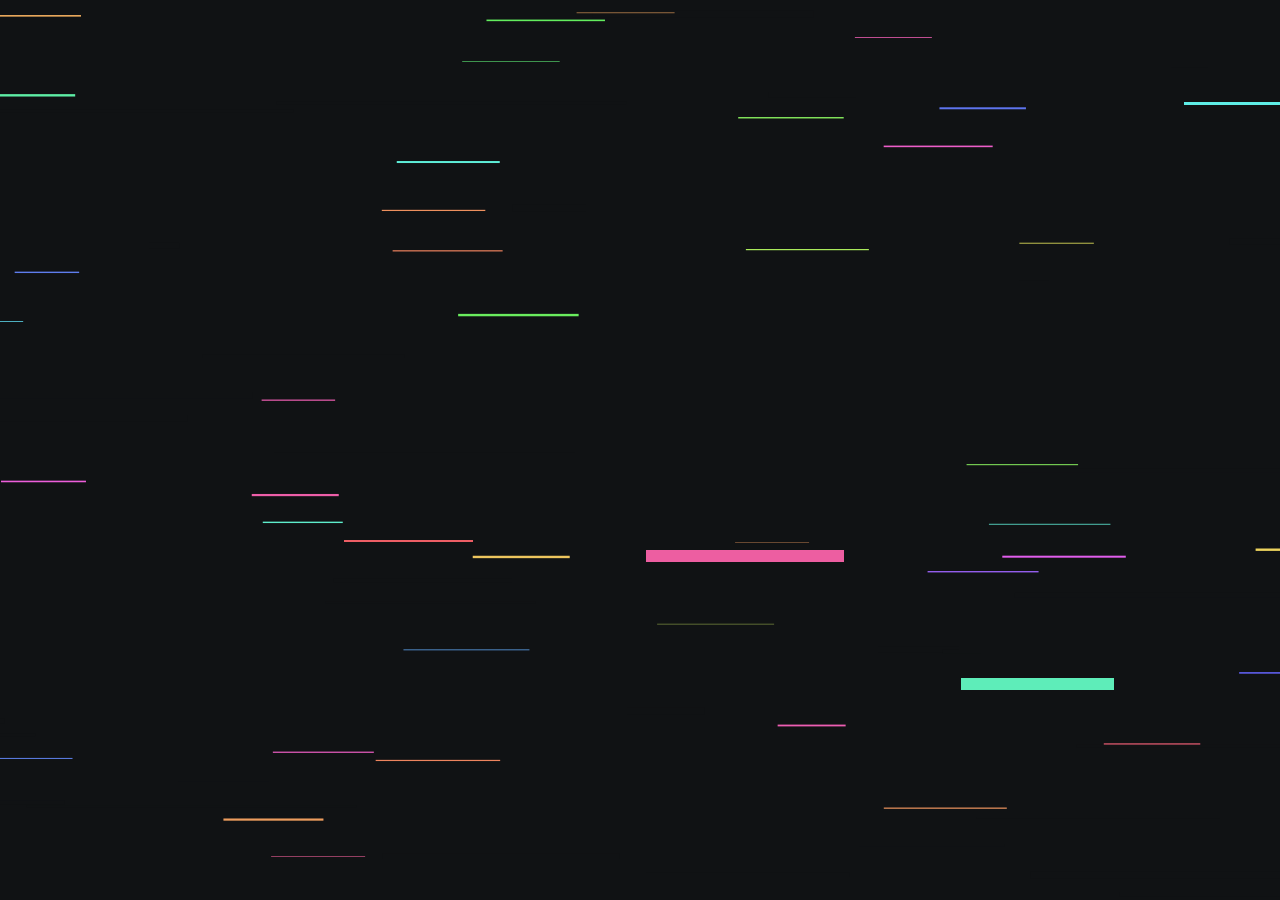
==== commit 78aea2d5: "Kod dosyalarindaki yorum satirlarini kaldir js, py, css ve html dosyalarindaki tum yorumlar silindi " ====
--- a/en/index.html
+++ b/en/index.html
@@ -17,15 +17,10 @@
   <link rel="alternate" hreflang="ja" href="https://emreuctepe.com/ja/">
   <link rel="alternate" hreflang="x-default" href="https://emreuctepe.com/">
 
-  <!-- Font Google CDN'den degil, fonts/ klasorunden geliyor - bkz. css/fonts.css.
-       Kaldirilan <link rel="preconnect"> satirlari da bu yuzden gereksiz: artik
-       baglanilacak bir ucuncu taraf yok. -->
   <link rel="stylesheet" href="../css/fonts.css">
   <link rel="stylesheet" href="../css/index.css">
   <link rel="icon" type="image/svg+xml" href="../images/favicon.svg">
 
-  <!-- Yukleme ekranini mv.js kaldiriyor; JS kapaliysa hic gosterme (yoksa
-       sayfayi kalici olarak orterdi - site JS'siz de calismali). -->
   <noscript><style>#loader { display: none; }</style></noscript>
 </head>
 <body>
@@ -39,11 +34,6 @@
         <h1 data-i18n="name">Emre Üçtepe</h1>
         <p data-i18n="country">Türkiye</p>
         <div id="contact">
-          <!-- mailto'da target="_blank" YOK: bu bir belge navigasyonu degil, isletim
-               sistemindeki posta uygulamasina devredilir. _blank verilince tarayici
-               yukleyecek belgesi olmayan bos bir sekme acip hemen kapatir (ya da
-               popup engelleyici bloklar) - kullaniciya "hicbir sey olmadi" gibi
-               gorunur. rel="noopener" de gereksiz: paylasilan bir window.opener yok. -->
           <a href="mailto:contact@emreuctepe.com" id="email" data-i18n-label="email_label" aria-label="Send an email"><svg viewBox="0 0 42 36" xmlns="http://www.w3.org/2000/svg" aria-hidden="true" focusable="false"><path d="M3.025 5.255A1.99 1.99 0 0 1 4.003 5h33.994c.354 0 .688.093.977.256L21 18.5 3.025 5.255zm-1.002 1.45c-.015.098-.023.2-.023.302V18.28v-5.636 17.35C2 31.1 2.902 32 4.003 32h33.994A2.005 2.005 0 0 0 40 29.993v-17.35 5.638V7.008c0-.103-.008-.204-.023-.303L21 20.687 2.023 6.704z"/></svg></a>
 
           <a href="https://github.com/emreuctepe" id="github" aria-label="GitHub" rel="noopener noreferrer" target="_blank">
@@ -62,9 +52,6 @@
         <div id="lang-switcher">
           <a href="../" data-lang="tr">TR</a> · <a href="../en/" data-lang="en">EN</a> · <a href="../ja/" data-lang="ja">日本語</a>
         </div>
-        <!-- #lang-switcher'in ICINE konmaz: js/i18n.js oradaki her <a> icin
-             localStorage'a data-lang degerini yaziyor, data-lang'siz bir link
-             oraya null yazardi. Kardes bir div olarak duruyor. -->
         <div id="site-legal">
           <a href="privacy.html" data-i18n="privacy_link">Privacy</a>
         </div>
@@ -110,12 +97,7 @@
     <div id="logo-container" class="full-size"></div>
     <svg id="stripes" class="full-size" width="100%" height="100%" version="1.1" xmlns="http://www.w3.org/2000/svg" xmlns:xlink="http://www.w3.org/1999/xlink"></svg>
   </div>
-  <!-- #intro'dan SONRA gelir ki (z-index yok, DOM sirasi karar verir) intro
-       hazirlanirken onun ustunde dursun. Bicimi css/index.css'te. -->
   <div id="loader" class="full-size" aria-hidden="true"><span></span></div>
-  <!-- Not: p5.js (~950KB) ve tinycolor (35KB) kaldirildi; glitch efekti saf Canvas 2D
-       ile, renk uretimi ise js/color.js yardimcisi ile yapiliyor. defer sirasi korunur:
-       color.js -> random-link-color/mv; dynamics -> mv; lang/strings -> i18n -> mv. -->
   <script defer src="../js/color.js"></script>
   <script defer src="../js/dynamics.js"></script>
   <script defer src="../js/random-link-color.js"></script>
@@ -124,17 +106,6 @@
   <script defer src="../js/mv.js"></script>
   <script defer src="../js/profile-glitch.js"></script>
 
-  <!-- Cerezsiz sayac. Cihaza hicbir sey yazmaz - cerez de yok, localStorage da,
-       cache de. IP veritabanina islenmez; sadece ulke turetmek ve 8 saatlik
-       oturum hash'i uretmek icin anlik kullanilip atilir. Kalici ziyaretci
-       kimligi olmadigi icin ePrivacy m.5(3) hic devreye girmiyor: bu yuzden
-       cerez banner'i gerekmiyor. Dayanak mesru menfaat + privacy.html'deki
-       aydinlatma metni.
-       src'de GoatCounter'in verdigi protokol-goreli "//" degil tam "https://"
-       yaziyor: sayfa file:// uzerinden acilirsa "//" cozulemez, http uzerinden
-       acilirsa istek sifresiz gider.
-       GoatCounter localhost'u varsayilan olarak SAYMAZ - gelistirme sirasinda
-       panelde veri gorunmemesi normal, hata degil. -->
   <script data-goatcounter="https://emreuctepe.goatcounter.com/count"
           async src="https://gc.zgo.at/count.js"></script>
 </body>
--- a/css/fonts.css
+++ b/css/fonts.css
@@ -1,17 +1,3 @@
-/* Source Sans Pro - Google CDN'den DEGIL, fonts/ klasorunden yuklenir.
-   Neden: CDN'den gelen her istek ziyaretcinin IP adresini Google'a tasir.
-   Bu tek basina bir ucuncu tarafa veri aktarimidir ve cerez banner'i olmadan
-   calisan gizlilik pozisyonunu (bkz. privacy.html) bozar. Dosyalar repoda
-   duruyor, disariya hicbir istek gitmiyor.
-
-   Ayri dosya olmasinin sebebi: gizlilik sayfalari index.css'i yuklemeden
-   (o dosya tek ekranlik animasyonlu duzen icin yazilmis) ayni fontu kullansin.
-
-   Alt kumeler Google'in kendi ciktisiyla ayni; unicode-range korundu ki
-   Japonca sayfada Latin fontu bosuna indirilmesin. latin-ext SART:
-   Turkce'nin s/g/I harfleri (U+015F, U+011F, U+0130) orada. */
-
-/* latin-ext */
 @font-face {
   font-family: 'Source Sans Pro';
   font-style: normal;
@@ -21,7 +7,6 @@
   unicode-range: U+0100-02BA, U+02BD-02C5, U+02C7-02CC, U+02CE-02D7, U+02DD-02FF, U+0304, U+0308, U+0329, U+1D00-1DBF, U+1E00-1E9F, U+1EF2-1EFF, U+2020, U+20A0-20AB, U+20AD-20C0, U+2113, U+2C60-2C7F, U+A720-A7FF;
 }
 
-/* latin */
 @font-face {
   font-family: 'Source Sans Pro';
   font-style: normal;
--- a/css/index.css
+++ b/css/index.css
@@ -1,8 +1,3 @@
-/* Font tanimlari css/fonts.css'te, dosyalar fonts/ klasorunde - Google CDN'e
-   istek gitmiyor. index.html bu iki stil dosyasini ayri <link>'lerle cekiyor;
-   buradan @import edilmiyor cunku @import render-blocking'tir ve FOIT'e yol
-   acar (fontun eski durumu da tam olarak bu sebeple degistirilmisti). */
-
 * {
   margin: 0;
   padding: 0;
@@ -25,8 +20,6 @@
   min-height: 100%;
   display: flex;
   justify-content: center;
-  /* Varsayilan: dikey ortali (intro ve duruş gorunumu icin). Proje listesi acilinca
-     js/mv.js bunu inline 'flex-start'a cevirir (top-anchor) ki icerik asagi buyusun. */
   align-items: center;
 }
 
@@ -70,9 +63,6 @@
   justify-content: center;
   align-items: center;
   flex-direction: column;
-  /* Duruş/intro halinde tamamen orijinal (mudahalesiz) - boylece intro glitch klonlari
-     dogru konumlanir. Proje listesi acilinca js/mv.js inline olarak sticky + align-self
-     + top + #page marginTop ekler (top-anchor, header sabit, icerik asagi buyur). */
 }
 
 #header-content {
@@ -115,8 +105,6 @@
   cursor: pointer;
 }
 
-/* Medium/YouTube: viewBox artik ikonun gercek sinir kutusuna kirpilmis,
-   digerleri gibi yukseklik sabit (23.75px, %25 buyutulmus), genislik kendi oranina gore */
 #contact a#medium,
 #contact a#medium svg {
   width: 23.75px;
@@ -155,8 +143,6 @@
   color: white;
 }
 
-/* Gizlilik linki. #lang-switcher ile ayni palet - tek farki daha kucuk punto,
-   cunku gezinti degil zorunlu bir dipnot. */
 #site-legal {
   padding-top: 10px;
   font-size: 12px;
@@ -196,26 +182,14 @@
   color: #adb0b6;
 }
 
-/* Paragraf ici linkler (ör. "Hakkimda" metnindeki gibi) link oldugunu belli etsin
-   diye sayfa her yenilendiginde rastgele bir renk alir (bkz js/random-link-color.js).
-   Yeni bir kelimeyi link yapmak icin sadece <a> etiketine sarmak yeterli, baska
-   hicbir sey eklemeye gerek yok. */
 section p a {
   color: var(--inline-link-color, #8E9094);
 }
 
-/* Varsayilan: proje listesinin ILK 3 satiri gorunur; 4. ve sonrasi gizli durur.
-   "Diger Projeler" (veya "Projeler" basligi) tiklaninca js/mv.js bunlari sirayla
-   animasyonla acar. Boylece HTML'de li SIRASINI degistirmek yeterli - ilk 3 siteye
-   yansir, digerleri sonradan eklenir; elle .extra sinifi yonetmeye gerek yok. */
 #work ul li:nth-child(n+4) {
   display: none;
 }
 
-/* Liste acildiginda (js/mv.js '#work'a 'is-expanded' ekler): sirayla 'is-in' alan
-   satirlar gorunur, tek kullanimlik "Diger Projeler" butonu kalkar. Acilis/kapanis TEK
-   sinifla ifade edildigi icin mv.js top-anchor'i yeniden olcerken sinifi bir an kaldirip
-   KAPALI duzeni birebir geri kurabiliyor (bkz. measureCollapsedPageHeight). */
 #work.is-expanded ul li.is-in {
   display: list-item;
 }
@@ -249,11 +223,6 @@
   pointer-events: none;
 }
 
-/* Yukleme ekrani: defer'li scriptler (dynamics.js ~60KB) inerken sayfa bos-siyah
-   kalmasin diye. Saf CSS - ek istek yok, JS beklemez, ilk boyamada goruniyor.
-   mv.js intro'yu baslatirken .is-loaded ile soluklastirip DOM'dan kaldiriyor,
-   boylece yukleme cizgisinden glitch'e yumusak bir gecis oluyor.
-   JS kapaliysa <noscript> (index.html <head>) bu katmani hic gostermez. */
 #loader {
   background: #101214;
   display: flex;
@@ -261,7 +230,6 @@
   justify-content: center;
   pointer-events: none;
   transition: opacity 250ms linear;
-  /* Emniyet: mv.js bir sekilde calismazsa ekran sonsuza kadar kapali kalmasin. */
   animation: loader-timeout 1ms linear 8s forwards;
 }
 
@@ -269,20 +237,14 @@
   opacity: 0;
 }
 
-/* Intro'nun yatay serit motifine selam: ince bir raydaki tek parca gidip gelir. */
 #loader span {
   position: relative;
   width: 120px;
   height: 2px;
-  background: rgba(142, 144, 148, 0.2); /* #8E9094 */
+  background: rgba(142, 144, 148, 0.2);
   overflow: hidden;
 }
 
-/* Kayan parca sitenin vurgu renk uzayinda gezinir: js/color.js her yuklemede
-   hsl(rastgele, 80%, 65%) uretip glitch seritlerine, paragraf ici linklere ve
-   favicon'a veriyor. Burada ayni doygunluk/aciklikta hue'yu dondurerek o
-   paletin icinde kaliyoruz - ama JS'e dokunmadan, cunku loader'in tum amaci
-   scriptler inmeden once gorunmek. */
 #loader span::after {
   content: "";
   position: absolute;
@@ -290,8 +252,6 @@
   left: 0;
   width: 40px;
   height: 100%;
-  /* @property desteklenmeyen tarayicida animasyon islemez; bu satir sayesinde
-     degisken yine de cozulur ve parca sabit bir vurgu renginde kalir. */
   --loader-hue: 0;
   background: hsl(var(--loader-hue), 80%, 65%);
   animation:
@@ -299,8 +259,6 @@
     loader-hue 5s linear infinite;
 }
 
-/* Hue'yu <number> olarak kaydetmek gercek renk gecisi saglar; kaydedilmezse
-   tarayici degiskeni metin gibi gorup adim adim (veya hic) gecis yapardi. */
 @property --loader-hue {
   syntax: "<number>";
   inherits: false;
@@ -312,7 +270,7 @@
 }
 
 @keyframes loader-scan {
-  to { transform: translateX(80px); } /* ray 120px - parca 40px */
+  to { transform: translateX(80px); }
 }
 
 @keyframes loader-timeout {
@@ -323,7 +281,7 @@
   #loader span::after {
     animation: none;
     width: 100%;
-    background: #8E9094; /* renk donusu de hareket sayilir; notr ve sabit birak */
+    background: #8E9094;
     opacity: 0.35;
   }
 }
@@ -352,26 +310,12 @@
     grid-template-columns: 1fr;
     grid-auto-flow: row;
   }
-  /* Tek sutunlu mobil duzende sabitleme kapali (header icerigi ortmasin). */
   header {
     position: static;
   }
 }
 
-/* Dokunma hedefleri. Olcum (375px): liste linkleri 21.8px yuksekliginde ve
-   aralarinda 0.9px bosluk vardi - parmak ucu ayni anda 2-3 satiri kapatiyordu.
-   Dil secici 14.7x17.1px ile en kucugu. Hedefi gorunmez sekilde buyutmek
-   (pseudo-element hit alani) burada CARE DEGIL: bitisik satirlarda buyuyen
-   alanlar ust uste biner, belirsizlik yer degistirir sadece. O yuzden gercek
-   bosluk ekliyoruz ve satirlari ~44px'e (Apple HIG) cikariyoruz.
-
-   Sorgu max-width degil pointer:coarse: dert dokunmatikte, dar masaustu
-   penceresinde degil. Ayrica mv.js:515 hover glitch'ini 'ontouchstart' ile
-   zaten kapatiyor - ayni kitleyi hedefleyince glitch klonlarinin
-   getBoundingClientRect kutusu hicbir yerde padding'den etkilenmemis oluyor. */
 @media (pointer: coarse) {
-  /* Blok yapmak satiri bastan sona tiklanabilir kilar; dar metinlerde
-     ("Osman - ...") saga dogru isabetsiz dokunuslar da kurtulur. */
   #work ul li a,
   #articles ul li a {
     display: block;
@@ -383,8 +327,6 @@
     padding: 12px 0;
   }
 
-  /* Sayfanin en kucuk hedefleri. Ayiraclar ("·") yerinde kalsin diye
-     inline-block + yatay padding: TR/EN kutulari ~31x39px'e ciker. */
   #lang-switcher {
     padding-top: 12px;
   }
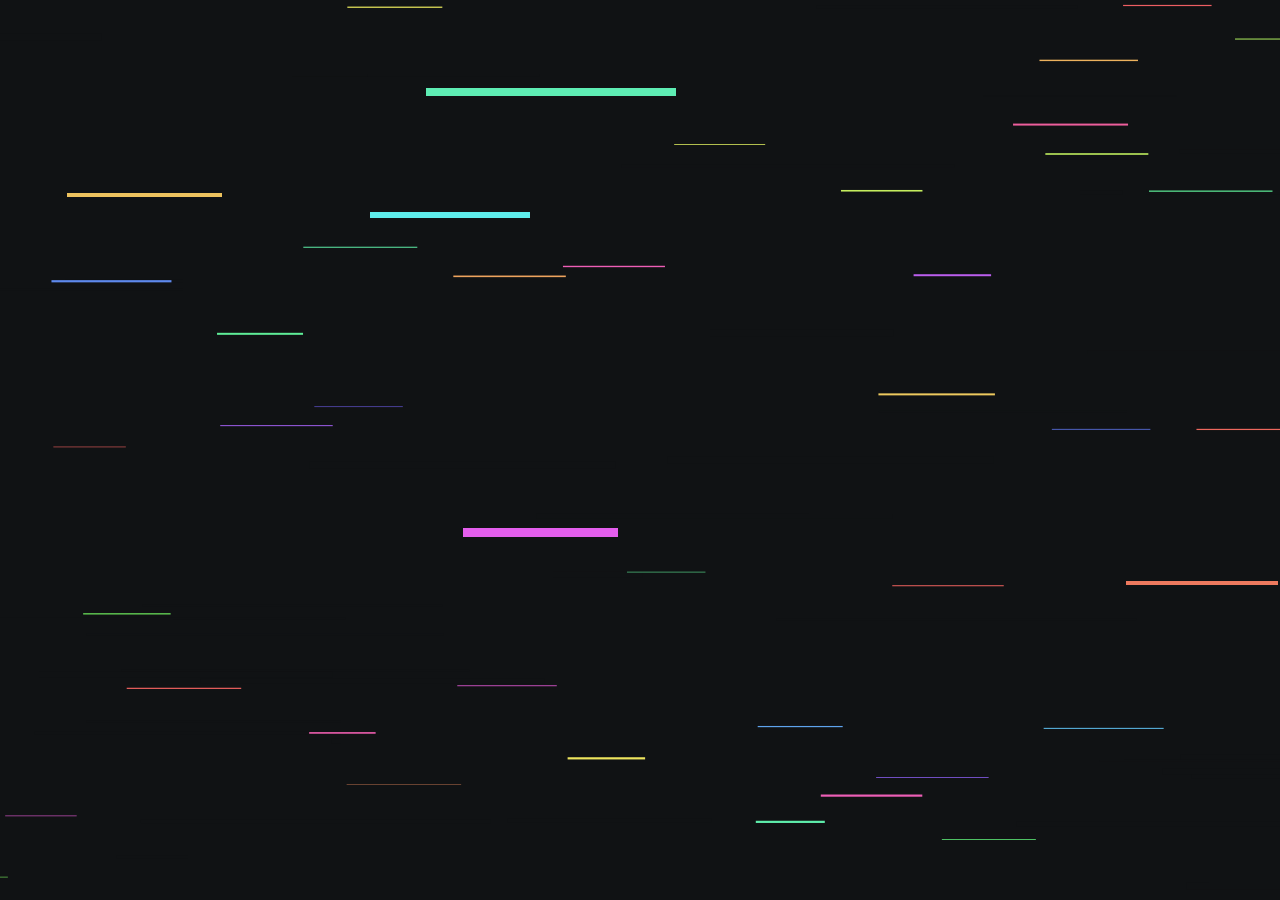
==== commit 12b42a6c: "Sitemap uretimini build.py'ye ekle, ozel alan adini CNAME ile sabitle - build.py artik sitemap.xml u" ====
--- a/en/index.html
+++ b/en/index.html
@@ -90,6 +90,7 @@
           <li><a href="https://medium.com/@muhammedemreuctepe/speaking-club-ideas-e4d9cf6a7c7c" target="_blank" rel="noopener noreferrer"><span data-i18n="article_3_title">Speaking Club Ideas</span></a></li>
         </ul>
         <a href="https://medium.com/@muhammedemreuctepe" class="more" target="_blank" rel="noopener noreferrer"><span data-i18n="articles_more">More articles</span> <svg class="arrow" viewBox="0 0 6 10" xmlns="http://www.w3.org/2000/svg"><path d="M0,0 L6,5 L0,10 Z"/></svg></a>
+
       </section>
     </main>
   </div>
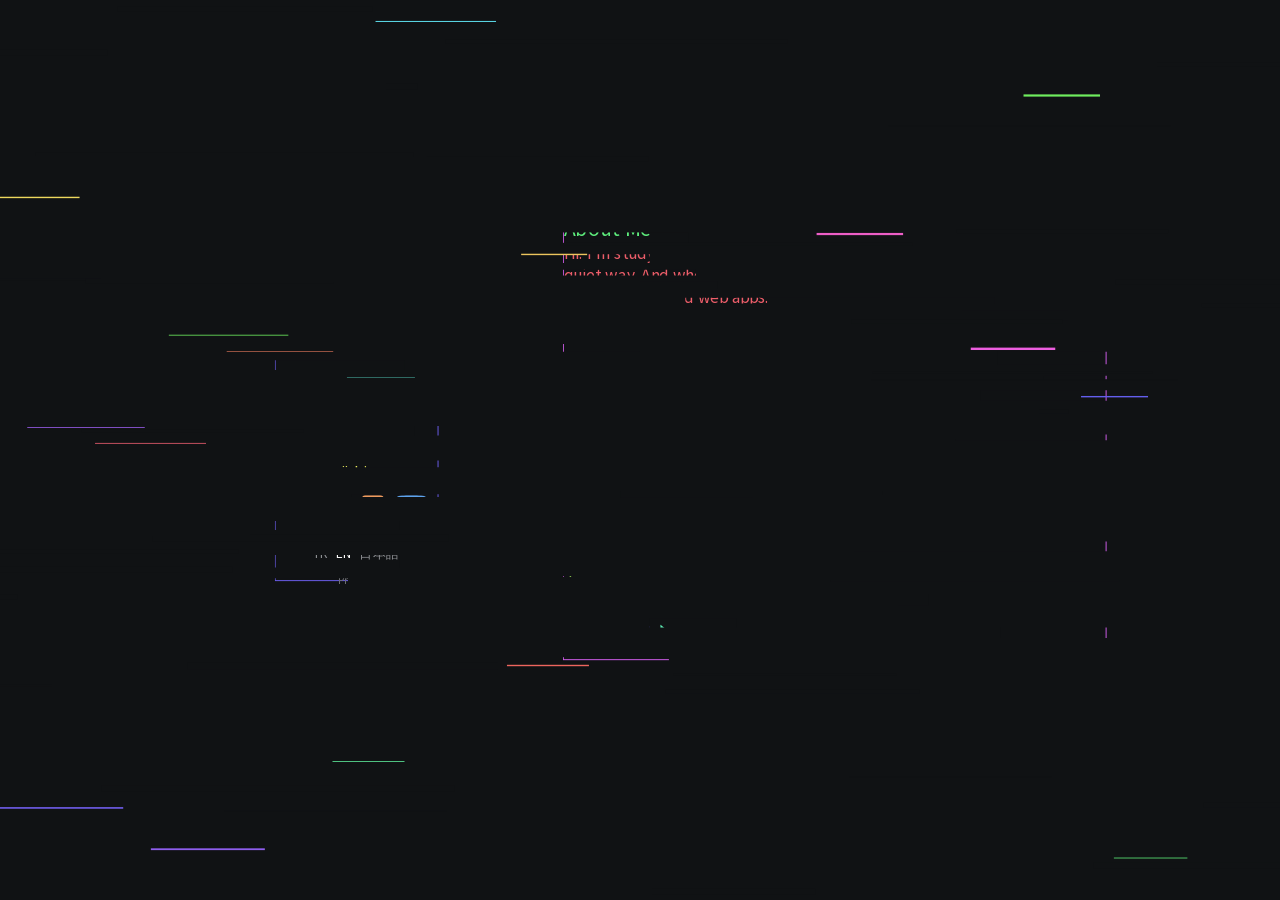
==== commit 87e10bbe: "Dergi ve podcast satirlarini gizle, Dettol'u boykot kaynagina bagla - Aylik dergi ve Japonca pratik " ====
--- a/en/index.html
+++ b/en/index.html
@@ -60,7 +60,7 @@
     <main id="content">
       <section id="about">
         <h2 data-i18n="about_title">About Me</h2>
-        <p data-i18n="about_text">Hi. I'm studying Japanese Language and Literature at Erciyes University. I keep acting, in my own quiet way. And when I get bored I wander off into geometry, game programming and web apps.</p>
+        <p><span data-i18n="about_text_1">Hi. I'm studying </span><a class="plain-link" href="https://edebiyat.erciyes.edu.tr/tr/o/bolum/japon-dili-ve-edebiyati" target="_blank" rel="noopener noreferrer" data-i18n="about_link">Japanology</a><span data-i18n="about_text_2"> at Erciyes University. I keep acting, in my own quiet way. And when I get bored I wander off into geometry, game programming and web apps.</span></p>
         <a href="mailto:contact@emreuctepe.com" class="more">
           <span data-i18n="about_more">Get in touch</span>
           <svg class="arrow" viewBox="0 0 6 10" xmlns="http://www.w3.org/2000/svg"><path d="M0,0 L6,5 L0,10 Z"/></svg>
@@ -69,15 +69,15 @@
       <section id="work">
         <h2 data-i18n="work_title" role="button" tabindex="0">Projects</h2>
         <ul>
-          <li><a href="#" target="_blank" rel="noopener noreferrer"><span data-i18n="project_1_desc">Monthly Social Magazine</span> - <span data-i18n="project_1_meta">dergi.com</span></a></li>
-          <li><a href="#" target="_blank" rel="noopener noreferrer"><span data-i18n="project_2_desc">Just Testing My Japanese</span> - <span data-i18n="project_2_meta">YouTube Podcast</span></a></li>
-          <li><a href="https://emreuctepe.github.io/random-topik/" target="_blank" rel="noopener noreferrer"><span data-i18n="project_3_desc">Pick a Random Topic</span> - <span data-i18n="project_3_meta">emreuctepe.github.io/random-topik/</span></a></li>
+          <!-- <li><a href="#" target="_blank" rel="noopener noreferrer"><span data-i18n="project_1_desc">Monthly Social Magazine</span> - <span data-i18n="project_1_meta">dergi.com</span></a></li> -->
+          <!-- <li><a href="#" target="_blank" rel="noopener noreferrer"><span data-i18n="project_2_desc">Just Testing My Japanese</span> - <span data-i18n="project_2_meta">YouTube Podcast</span></a></li> -->
+          <li><a href="https://emreuctepe.github.io/random-topik/" target="_blank" rel="noopener noreferrer"><span data-i18n="project_3_desc">Pick a Random Topic</span> - <span data-i18n="project_3_meta">random-topik</span></a></li>
           <li><a target="_blank" rel="noopener noreferrer"><span data-i18n="work_past">--------------Past----------</span>-----</a></li>
           <li><a href="https://www.imdb.com/title/tt8827156/?ref_=tt_epspo_ep_1" target="_blank" rel="noopener noreferrer"><span data-i18n="project_6_desc">Osman</span> - <span data-i18n="project_6_meta">Resurrection: Ertuğrul (TV series)</span></a></li>
           <li><a href="https://www.youtube.com/watch?v=KBHKbZ3uY08" target="_blank" rel="noopener noreferrer"><span data-i18n="project_7_desc">Naci</span> - <span data-i18n="project_7_meta">Başarmalısın (film)</span></a></li>
           <li><a href="https://www.youtube.com/watch?v=_SRxvWY0Qe0" target="_blank" rel="noopener noreferrer"><span data-i18n="project_8_desc">Hakan</span> - <span data-i18n="project_8_meta">Hayat Dediğin: Sevginin Gücü (film)</span></a></li>
           <li><a href="#" target="_blank" rel="noopener noreferrer"><span data-i18n="project_10_desc">Turkish Airlines</span> - <span data-i18n="project_10_meta">Commercial</span></a></li>
-          <li><a href="#" target="_blank" rel="noopener noreferrer"><span data-i18n="project_11_desc">Dettol</span> - <span data-i18n="project_11_meta">Commercial (brand currently under BOYCOTT!)</span></a></li>
+          <li><a href="https://masjidalaqsa.com/boycott/dettol-israel-bds" target="_blank" rel="noopener noreferrer"><span class="strike" data-i18n="project_11_desc">Dettol</span> - <span data-i18n="project_11_meta">Commercial</span></a></li>
 
         </ul>
         <a href="#" class="more" target="_blank" rel="noopener noreferrer"><span data-i18n="work_more">More projects</span> <svg class="arrow" viewBox="0 0 6 10" xmlns="http://www.w3.org/2000/svg"><path d="M0,0 L6,5 L0,10 Z"/></svg></a>
--- a/css/fonts.css
+++ b/css/fonts.css
@@ -1,3 +1,12 @@
+:root {
+  --font-sans:
+    "Source Sans Pro", "HelveticaNeue", "Helvetica Neue", Helvetica, Arial,
+    "Hiragino Sans", "Hiragino Kaku Gothic ProN",
+    "Yu Gothic UI", "Yu Gothic", Meiryo,
+    "Noto Sans CJK JP", "Noto Sans JP",
+    sans-serif;
+}
+
 @font-face {
   font-family: 'Source Sans Pro';
   font-style: normal;
--- a/css/index.css
+++ b/css/index.css
@@ -1,7 +1,7 @@
 * {
   margin: 0;
   padding: 0;
-  font-family: "Source Sans Pro", "HelveticaNeue", "Helvetica Neue", Helvetica, Arial;
+  font-family: var(--font-sans);
 }
 
 *:not(a):not(a *) {
@@ -345,3 +345,11 @@
     padding: 11px 8px 11px 0;
   }
 }
+
+.strike {
+  text-decoration: line-through;
+}
+
+#about p a.plain-link {
+  color: inherit;
+}
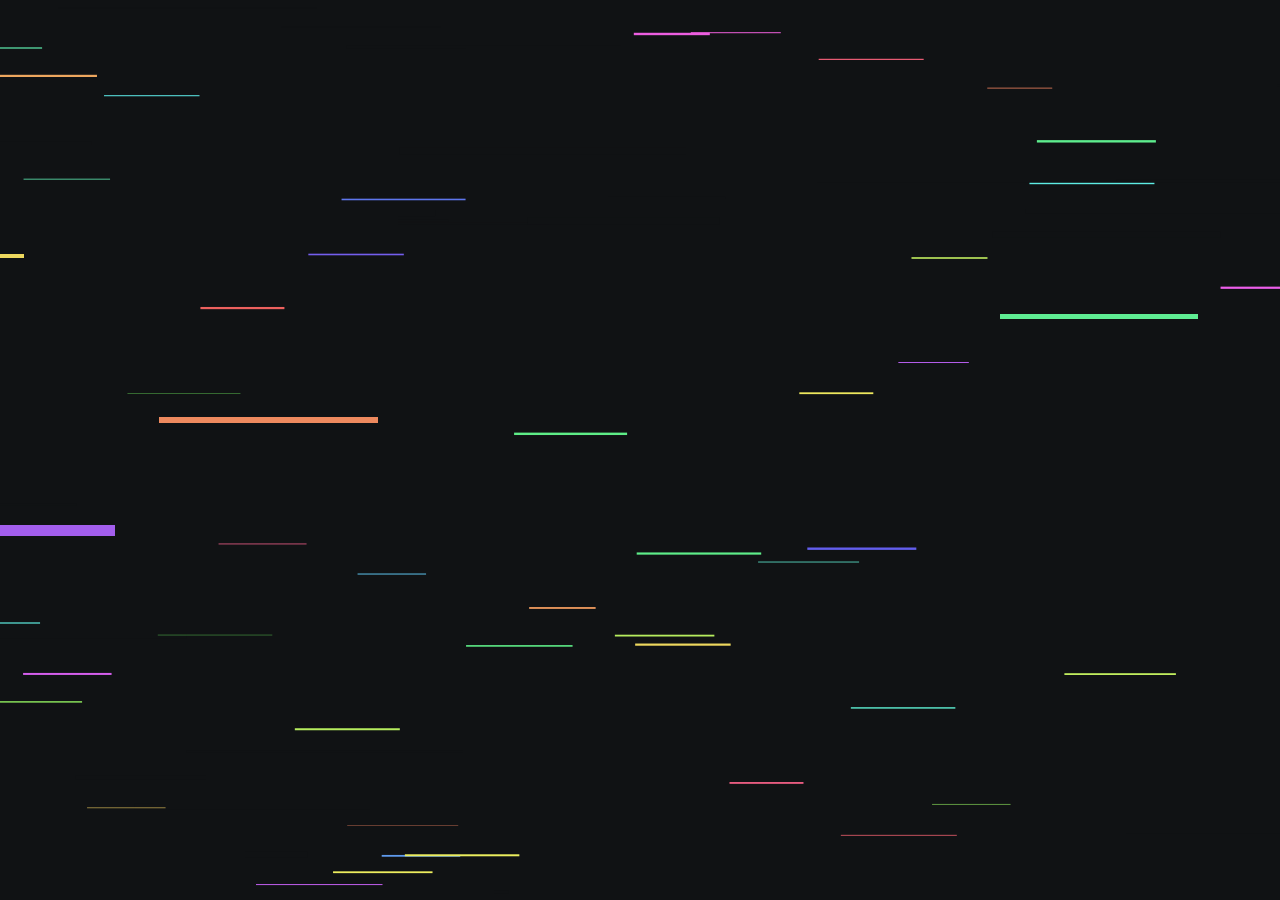
==== commit ec0b52c0: "doomreader.com projesini ekle, YouTube'u gizle, Instagram bağlantısı ekle - Projeler listesine doomr" ====
--- a/en/index.html
+++ b/en/index.html
@@ -45,9 +45,16 @@
           <a href="https://medium.com/@muhammedemreuctepe" id="medium" aria-label="Medium" target="_blank" rel="noopener noreferrer">
             <svg xmlns="http://www.w3.org/2000/svg" viewBox="96 96 448.1 448.1" aria-hidden="true" focusable="false"><!--!Font Awesome Free v7.3.1 by @fontawesome - https://fontawesome.com License - https://fontawesome.com/license/free Copyright 2026 Fonticons, Inc.--><path d="M465.4 96C508.8 96 544 131.2 544 174.6L544 258.4C542.1 258.3 540.2 258.2 538.3 258.2L537.9 258.2C527.9 258.2 515.6 260.6 506.8 265C496.8 269.6 488.1 276.5 480.8 285.6C469 300.2 461.9 319.9 460.2 342C460.1 342.7 460.1 343.3 460 344C459.9 344.7 459.9 345.2 459.9 345.9C459.8 347.1 459.8 348.3 459.8 349.5C459.8 351.4 459.7 353.3 459.8 355.3C461 405.4 488 445.5 536.1 445.5C538.8 445.5 541.4 445.4 544 445.1L544 465.5C544 508.9 508.8 544.1 465.4 544.1L174.6 544C131.2 544 96 508.8 96 465.4L96 174.6C96 131.2 131.2 96 174.6 96L465.4 96zM178.3 202.9L178.6 203C191.8 206 198.4 210.4 198.4 226.4L198.4 413.6C198.4 429.6 191.7 434 178.5 437L178.2 437.1L178.2 439.9L231 439.9L231 437.1L230.7 437C217.5 434 210.8 429.6 210.8 413.6L210.8 237.3L296.9 439.8L301.8 439.8L390.4 231.6L390.4 418.2C389.3 430.8 382.6 434.7 370.7 437.4L370.4 437.5L370.4 440.2L462.3 440.2L462.3 437.5L462 437.4C450.1 434.7 443.3 430.8 442.1 418.2L442 226.4L442.1 226.4C442.1 210.4 448.8 206 462 203L462.3 202.9L462.3 200.2L390.1 200.2L323.1 357.6L256.1 200.2L178.3 200.2L178.3 202.9zM544 404.3C518.9 396.9 501 369.2 502.8 336.5L502.8 336.5L543.9 336.5L543.9 404.3zM537.6 268.7C539.9 268.7 542 269 544 269.6L544 327L503.8 327C505.3 293.4 517.4 269.1 537.6 268.7z"/></svg>
           </a>
-          <a href="https://www.youtube.com/@emreuctepee" id="youtube" aria-label="YouTube" target="_blank" rel="noopener noreferrer">
+
+
+          <a href="https://www.youtube.com/@emreuctepee" id="youtube" aria-label="YouTube" target="_blank" rel="noopener noreferrer" hidden>
             <svg xmlns="http://www.w3.org/2000/svg" viewBox="47 128 546.2 384" aria-hidden="true" focusable="false"><!--!Font Awesome Free v7.3.1 by @fontawesome - https://fontawesome.com License - https://fontawesome.com/license/free Copyright 2026 Fonticons, Inc.--><path d="M581.7 188.1C575.5 164.4 556.9 145.8 533.4 139.5C490.9 128 320.1 128 320.1 128C320.1 128 149.3 128 106.7 139.5C83.2 145.8 64.7 164.4 58.4 188.1C47 231 47 320.4 47 320.4C47 320.4 47 409.8 58.4 452.7C64.7 476.3 83.2 494.2 106.7 500.5C149.3 512 320.1 512 320.1 512C320.1 512 490.9 512 533.5 500.5C557 494.2 575.5 476.3 581.8 452.7C593.2 409.8 593.2 320.4 593.2 320.4C593.2 320.4 593.2 231 581.8 188.1zM264.2 401.6L264.2 239.2L406.9 320.4L264.2 401.6z"/></svg>
           </a>
+          <a href="https://instagram.com/emre_uctepe" id="instagram" aria-label="Instagram" target="_blank" rel="noopener noreferrer">
+            <svg xmlns="http://www.w3.org/2000/svg" viewBox="0 32 448 448" aria-hidden="true" focusable="false"><!--!Font Awesome Free v7.3.1 by @fontawesome - https://fontawesome.com License - https://fontawesome.com/license/free Copyright 2026 Fonticons, Inc.--><path d="M224.1 141c-63.6 0-114.9 51.3-114.9 114.9s51.3 114.9 114.9 114.9S339 319.5 339 255.9 287.7 141 224.1 141zm0 189.6c-41.1 0-74.7-33.5-74.7-74.7s33.5-74.7 74.7-74.7 74.7 33.5 74.7 74.7-33.6 74.7-74.7 74.7zm146.4-194.3c0 14.9-12 26.8-26.8 26.8-14.9 0-26.8-12-26.8-26.8s12-26.8 26.8-26.8 26.8 12 26.8 26.8zm76.1 27.2c-1.7-35.9-9.9-67.7-36.2-93.9-26.2-26.2-58-34.4-93.9-36.2-37-2.1-147.9-2.1-184.9 0-35.8 1.7-67.6 9.9-93.9 36.1s-34.4 58-36.2 93.9c-2.1 37-2.1 147.9 0 184.9 1.7 35.9 9.9 67.7 36.2 93.9s58 34.4 93.9 36.2c37 2.1 147.9 2.1 184.9 0 35.9-1.7 67.7-9.9 93.9-36.2 26.2-26.2 34.4-58 36.2-93.9 2.1-37 2.1-147.8 0-184.8zM398.8 388c-7.8 19.6-22.9 34.7-42.6 42.6-29.5 11.7-99.5 9-132.1 9s-102.7 2.6-132.1-9c-19.6-7.8-34.7-22.9-42.6-42.6-11.7-29.5-9-99.5-9-132.1s-2.6-102.7 9-132.1c7.8-19.6 22.9-34.7 42.6-42.6 29.5-11.7 99.5-9 132.1-9s102.7-2.6 132.1 9c19.6 7.8 34.7 22.9 42.6 42.6 11.7 29.5 9 99.5 9 132.1s2.7 102.7-9 132.1z"/></svg>
+          </a>
+
+
         </div>
         <div id="lang-switcher">
           <a href="../" data-lang="tr">TR</a> · <a href="../en/" data-lang="en">EN</a> · <a href="../ja/" data-lang="ja">日本語</a>
@@ -69,7 +76,7 @@
       <section id="work">
         <h2 data-i18n="work_title" role="button" tabindex="0">Projects</h2>
         <ul>
-          <!-- <li><a href="#" target="_blank" rel="noopener noreferrer"><span data-i18n="project_1_desc">Monthly Social Magazine</span> - <span data-i18n="project_1_meta">dergi.com</span></a></li> -->
+          <li><a href="https://doomreader.com" target="_blank" rel="noopener noreferrer"><span data-i18n="project_1_desc">Monthly Digital Magazine</span> - <span data-i18n="project_1_meta">doomreader.com</span></a></li>
           <!-- <li><a href="#" target="_blank" rel="noopener noreferrer"><span data-i18n="project_2_desc">Just Testing My Japanese</span> - <span data-i18n="project_2_meta">YouTube Podcast</span></a></li> -->
           <li><a href="https://emreuctepe.github.io/random-topik/" target="_blank" rel="noopener noreferrer"><span data-i18n="project_3_desc">Pick a Random Topic</span> - <span data-i18n="project_3_meta">random-topik</span></a></li>
           <li><a target="_blank" rel="noopener noreferrer"><span data-i18n="work_past">--------------Past----------</span>-----</a></li>
--- a/css/index.css
+++ b/css/index.css
@@ -106,7 +106,9 @@
 }
 
 #contact a#medium,
-#contact a#medium svg {
+#contact a#medium svg,
+#contact a#instagram,
+#contact a#instagram svg {
   width: 23.75px;
   height: 23.75px;
 }
@@ -115,6 +117,10 @@
 #contact a#youtube svg {
   width: 33.75px;
   height: 23.75px;
+}
+
+#contact a[hidden] {
+  display: none !important;
 }
 
 #contact a svg path {
